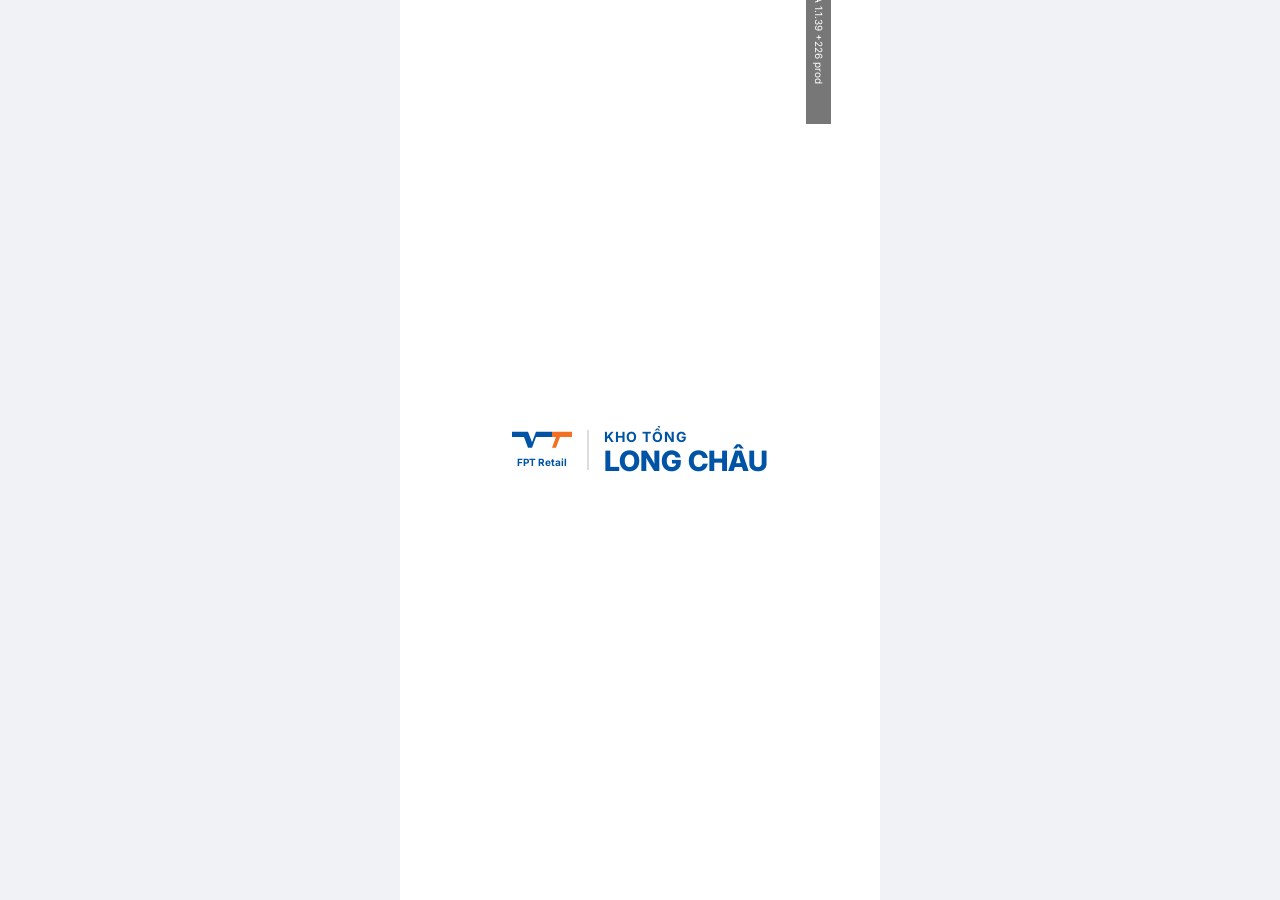
==== index.html @ fa3f7e9b "Add files via upload" ====
<!DOCTYPE html>
<html lang="vi">

<head>
    <meta charset="UTF-8">
    <meta name="viewport" content="width=device-width, initial-scale=1.0, maximum-scale=1.0, user-scalable=no">
    <title>Long Châu - Kho Tổng</title>
    <link rel="stylesheet" href="style.css">
    <link rel="preconnect" href="https://fonts.googleapis.com">
    <link rel="preconnect" href="https://fonts.gstatic.com" crossorigin>
    <link href="https://fonts.googleapis.com/css2?family=Inter:wght@400;500;600;700&display=swap" rel="stylesheet">
    <link rel="stylesheet" href="https://cdnjs.cloudflare.com/ajax/libs/font-awesome/6.4.0/css/all.min.css">
</head>

<body>
    <div id="app">
        <!-- Splash Screen -->
        <section id="splash-screen" class="screen active">
            <div class="splash-content">
                <div class="logo-container">
                    <div class="fpt-logo">
                        <svg width="60" height="30" viewBox="0 0 450 200" xmlns="http://www.w3.org/2000/svg">
                            <path d="M0 0h120l30 80 30-80h120v40H180l-30 80h-30L90 40H0V0z" fill="#0054a6" />
                            <path d="M330 0h120v40H360l-30 80h-30l30-80h-30V0z" fill="#f36f21" />
                        </svg>
                        <span>FPT Retail</span>
                    </div>
                    <div class="main-logo-text">
                        <span class="sub-text">KHO TỔNG</span>
                        <h1 class="brand-name">LONG CHÂU</h1>
                    </div>
                </div>
            </div>
            <div class="version-badge">RWA 1.1.39 +226 prod</div>
        </section>

        <!-- Home Screen -->
        <section id="home-screen" class="screen">
            <!-- Header -->
            <header class="main-header">
                <div class="header-decoration">
                    <img src="https://img.freepik.com/free-vector/blue-fireworks-background_23-2147573523.jpg"
                        alt="Decoration" class="bg-pattern">
                    <div class="mascots">
                        <span class="mascot snake">🐍</span>
                        <span class="mascot robot">🤖</span>
                    </div>
                </div>
                <div class="header-main">
                    <div class="user-info">
                        <div class="user-avatar">NH</div>
                        <div class="user-text">
                            <div class="user-name">Nguyễn Tiến Hưng - 00334</div>
                            <div class="user-sub">80001 - Tổng kho Miền Nam</div>
                        </div>
                    </div>
                    <div class="header-actions">
                        <button class="header-btn" onclick="openSettings()">
                            <i class="fa-solid fa-gear"></i>
                        </button>
                        <button class="header-btn">
                            <i class="fa-solid fa-right-from-bracket"></i>
                        </button>
                    </div>
                </div>
                <div class="search-bar">
                    <i class="fa-solid fa-magnifying-glass search-icon"></i>
                    <input type="text" placeholder="Tìm kiếm chức năng">
                </div>
            </header>

            <main class="content-area">
                <!-- Nhập - Xuất hàng -->
                <section class="menu-section accordion">
                    <div class="section-header" onclick="toggleAccordion(this)">
                        <div class="section-title">
                            <i class="fa-solid fa-clipboard-list"></i>
                            <span>Nhập - Xuất hàng</span>
                        </div>
                        <i class="fa-solid fa-chevron-up toggle-icon"></i>
                    </div>
                    <div class="menu-grid accordion-content">
                        <div class="menu-item" onclick="showTransactions('import')">
                            <div class="icon-wrapper blue">
                                <i class="fa-solid fa-file-import"></i>
                            </div>
                            <span class="item-label">Nhập Hàng</span>
                        </div>
                        <div class="menu-item" onclick="showTransactions('export')">
                            <div class="icon-wrapper orange">
                                <i class="fa-solid fa-file-export"></i>
                            </div>
                            <span class="item-label">Xuất Hàng</span>
                        </div>
                    </div>
                </section>

                <!-- Danh Sách Nhu Cầu -->
                <section class="menu-section accordion">
                    <div class="section-header" onclick="toggleAccordion(this)">
                        <div class="section-title">
                            <i class="fa-solid fa-list-check"></i>
                            <span>Danh Sách Nhu Cầu</span>
                        </div>
                        <i class="fa-solid fa-chevron-up toggle-icon"></i>
                    </div>
                    <div class="menu-grid accordion-content">
                        <div class="menu-item" onclick="showDemandDetails('Kho 1')">
                            <div class="icon-wrapper blue">
                                <i class="fa-solid fa-warehouse"></i>
                            </div>
                            <span class="item-label">Kho 1</span>
                            <span class="rack-count-badge" id="kho1Count">0</span>
                        </div>
                        <div class="menu-item" onclick="showDemandDetails('Kho 2')">
                            <div class="icon-wrapper orange">
                                <i class="fa-solid fa-warehouse"></i>
                            </div>
                            <span class="item-label">Kho 2</span>
                            <span class="rack-count-badge" id="kho2Count">0</span>
                        </div>
                        <div class="menu-item" onclick="showDemandDetails('Thùng Nguyên')">
                            <div class="icon-wrapper light-blue">
                                <i class="fa-solid fa-box-open"></i>
                            </div>
                            <span class="item-label">Thùng Nguyên</span>
                            <span class="rack-count-badge" id="thungNguyenCount">0</span>
                        </div>
                    </div>
                </section>

                <!-- Tồn Kho Location Rack -->
                <section class="menu-section accordion">
                    <div class="section-header" onclick="toggleAccordion(this)">
                        <div class="section-title">
                            <i class="fa-solid fa-boxes-stacked"></i>
                            <span>Tồn Kho Location Rack</span>
                        </div>
                        <i class="fa-solid fa-chevron-up toggle-icon"></i>
                    </div>
                    <div class="menu-grid accordion-content">
                        <div class="menu-item" data-rack-type="empty" onclick="showRackDetails('empty')">
                            <div class="icon-wrapper yellow">
                                <i class="fa-solid fa-square"></i>
                            </div>
                            <span class="item-label">Vị Trí Trống</span>
                            <span class="rack-count-badge" id="emptyRackCount">0</span>
                        </div>
                        <div class="menu-item" data-rack-type="occupied" onclick="showRackDetails('occupied')">
                            <div class="icon-wrapper blue-dark">
                                <i class="fa-solid fa-square-check"></i>
                            </div>
                            <span class="item-label">Vị Trí Có Hàng</span>
                            <span class="rack-count-badge" id="occupiedRackCount">0</span>
                        </div>
                    </div>
                </section>

                <!-- Tin tức -->
                <section class="news-section">
                    <div class="section-header-row">
                        <h3 class="news-title">Tin tức</h3>
                        <a href="#" class="view-all">Xem tất cả <i class="fa-solid fa-chevron-right"></i></a>
                    </div>
                    <p class="news-subtitle">Không thể bỏ lỡ</p>
                    <div class="news-scroll">
                        <div class="news-card">
                            <img src="https://img.freepik.com/free-photo/pharmacist-checking-stock-pharmacy_23-2148942918.jpg"
                                alt="News 1">
                        </div>
                        <div class="news-card">
                            <img src="https://img.freepik.com/free-photo/group-pharmacists-working-pharmacy_23-2148942935.jpg"
                                alt="News 2">
                        </div>
                    </div>
                </section>
            </main>

            <!-- Bottom Navigation -->
            <nav class="bottom-nav">
                <a href="#" class="nav-item active">
                    <i class="fa-solid fa-house"></i>
                    <span>Trang chủ</span>
                </a>
                <a href="#" class="nav-item">
                    <i class="fa-solid fa-magnifying-glass"></i>
                    <span>Tra cứu tồn</span>
                </a>
                <a href="#" class="nav-item">
                    <i class="fa-solid fa-bell"></i>
                    <span>Thông báo</span>
                </a>
                <a href="#" class="nav-item">
                    <i class="fa-solid fa-user"></i>
                    <span>Nhân viên</span>
                </a>
            </nav>
        </section>

        <!-- Rack Details Modal -->
        <div id="rackDetailsModal" class="rack-modal">
            <div class="rack-modal-content">
                <div class="rack-modal-header">
                    <button class="modal-back-btn" onclick="closeRackModal()">
                        <i class="fa-solid fa-arrow-left"></i>
                    </button>
                    <div class="modal-header-info">
                        <h2 id="rackModalTitle">Chi Tiết Vị Trí</h2>
                        <p id="rackModalSubtitle" class="rack-count-text">0 vị trí</p>
                    </div>
                    <button class="modal-close-btn" onclick="closeRackModal()">
                        <i class="fa-solid fa-times"></i>
                    </button>
                </div>
                <div class="rack-modal-body">
                    <!-- Filter Bar -->
                    <div class="rack-filter-bar">
                        <div class="filter-group">
                            <label>Dãy</label>
                            <select id="filterAisle" onchange="applyRackFilters()">
                                <option value="">Tất cả</option>
                            </select>
                        </div>
                        <div class="filter-group">
                            <label>Cột</label>
                            <select id="filterColumn" onchange="applyRackFilters()">
                                <option value="">Tất cả</option>
                            </select>
                        </div>
                        <div class="filter-group">
                            <label>Tầng</label>
                            <select id="filterLevel" onchange="applyRackFilters()">
                                <option value="">Tất cả</option>
                            </select>
                        </div>
                    </div>

                    <div id="rackCardsContainer" class="rack-cards-grid">
                        <!-- Cards will be dynamically inserted here -->
                    </div>
                </div>
            </div>
        </div>

        <!-- Location Detail Modal -->
        <div id="locationDetailModal" class="rack-modal">
            <div class="rack-modal-content">
                <div class="rack-modal-header">
                    <button class="modal-back-btn" onclick="closeLocationDetailModal()">
                        <i class="fa-solid fa-arrow-left"></i>
                    </button>
                    <div class="modal-header-info">
                        <h2 id="locationDetailTitle">Chi Tiết Vị Trí</h2>
                        <p id="locationDetailSubtitle" class="rack-count-text"></p>
                    </div>
                    <button class="modal-close-btn" onclick="closeLocationDetailModal()">
                        <i class="fa-solid fa-times"></i>
                    </button>
                </div>
                <div class="rack-modal-body">
                    <div id="locationDetailContent" class="location-detail-container">
                        <!-- Detail content will be dynamically inserted here -->
                    </div>
                </div>
            </div>
        </div>

        <!-- Export Confirmation Modal -->
        <div id="exportConfirmModal" class="rack-modal">
            <div class="rack-modal-content">
                <div class="rack-modal-header">
                    <button class="modal-back-btn" onclick="closeExportConfirmModal()">
                        <i class="fa-solid fa-arrow-left"></i>
                    </button>
                    <div class="modal-header-info">
                        <h2>Xác Nhận Xuất Hàng</h2>
                        <p id="exportConfirmLocation" class="rack-count-text"></p>
                    </div>
                    <button class="modal-close-btn" onclick="closeExportConfirmModal()">
                        <i class="fa-solid fa-times"></i>
                    </button>
                </div>
                <div class="rack-modal-body">
                    <div class="qr-container">
                        <div class="qr-item">
                            <div id="qrLocation" class="qr-code"></div>
                            <span>QR Vị Trí</span>
                        </div>
                        <div class="qr-item">
                            <div id="qrPallet" class="qr-code"></div>
                            <span>QR Pallet</span>
                        </div>
                    </div>
                    <div id="exportConfirmDetails" class="export-details-summary">
                        <!-- Summary info -->
                    </div>
                    <button class="confirm-action-btn" id="finalConfirmExportBtn">
                        <i class="fa-solid fa-check-circle"></i>
                        <span>Xác nhận xuất</span>
                    </button>
                </div>
            </div>
        </div>

        <!-- Transactions Modal -->
        <div id="transactionsModal" class="rack-modal">
            <div class="rack-modal-content">
                <div class="rack-modal-header">
                    <button class="modal-back-btn" onclick="closeTransactionsModal()">
                        <i class="fa-solid fa-arrow-left"></i>
                    </button>
                    <div class="modal-header-info">
                        <h2 id="transactionsModalTitle">Lịch Sử Giao Dịch</h2>
                        <p id="transactionsModalSubtitle" class="rack-count-text">Hôm nay</p>
                    </div>
                    <button class="modal-close-btn" onclick="closeTransactionsModal()">
                        <i class="fa-solid fa-times"></i>
                    </button>
                </div>
                <div class="rack-modal-body">
                    <div id="transactionsContainer" class="transactions-list">
                        <!-- Transactions will be dynamically inserted here -->
                    </div>
                </div>
            </div>
        </div>
        <!-- Import Form Modal -->
        <div id="importFormModal" class="rack-modal">
            <div class="rack-modal-content">
                <div class="rack-modal-header">
                    <button class="modal-back-btn" onclick="closeImportFormModal()">
                        <i class="fa-solid fa-arrow-left"></i>
                    </button>
                    <div class="modal-header-info">
                        <h2>Nhập Hàng Vào Vị Trí</h2>
                        <p id="importFormLocation" class="rack-count-text"></p>
                    </div>
                    <button class="modal-close-btn" onclick="closeImportFormModal()">
                        <i class="fa-solid fa-times"></i>
                    </button>
                </div>
                <div class="rack-modal-body">
                    <form id="importForm" class="import-form-container" onsubmit="event.preventDefault();">
                        <div class="form-group">
                            <label><i class="fa-solid fa-location-dot"></i> Vị trí</label>
                            <input type="text" id="impLocation" readonly class="readonly-input">
                        </div>

                        <div class="form-group">
                            <label><i class="fa-solid fa-pallet"></i> Số Pallet</label>
                            <div class="input-with-icon">
                                <input type="text" id="impPallet" placeholder="Nhập hoặc quét mã Pallet">
                                <button type="button" class="icon-btn scanner-btn"><i
                                        class="fa-solid fa-camera"></i></button>
                            </div>
                        </div>

                        <div class="form-group">
                            <label><i class="fa-solid fa-barcode"></i> Barcode</label>
                            <div class="input-with-icon">
                                <input type="text" id="impBarcode" placeholder="Quét hoặc nhập Barcode"
                                    oninput="lookupByBarcode(this.value)">
                                <button type="button" class="icon-btn scanner-btn"><i
                                        class="fa-solid fa-camera"></i></button>
                            </div>
                        </div>

                        <div class="form-row">
                            <div class="form-group">
                                <label>Mã Sản Phẩm</label>
                                <input type="text" id="impProductCode" placeholder="Nhập mã SP"
                                    oninput="lookupByProductCode(this.value)">
                            </div>
                        </div>

                        <div class="form-group">
                            <label>Tên Sản Phẩm</label>
                            <input type="text" id="impProductName" placeholder="Nhập tên SP"
                                oninput="lookupByProductName(this.value)">
                        </div>

                        <div class="form-row">
                            <div class="form-group">
                                <label>Lot</label>
                                <input type="text" id="impLot" placeholder="Nhập số Lot">
                            </div>
                            <div class="form-group">
                                <label>Date (dd/mm/yyyy)</label>
                                <input type="text" id="impDate" placeholder="31/12/2025">
                            </div>
                        </div>

                        <div class="form-row">
                            <div class="form-group">
                                <label>Quy cách</label>
                                <input type="number" id="impSpec" placeholder="0" oninput="calculateQuantity()">
                            </div>
                            <div class="form-group">
                                <label>Chuẩn Rack</label>
                                <input type="number" id="impRackStd" placeholder="0" oninput="calculateQuantity()">
                            </div>
                        </div>

                        <div class="form-row">
                            <div class="form-group">
                                <label>Số lượng</label>
                                <input type="number" id="impQuantity" placeholder="0">
                            </div>
                            <div class="form-group">
                                <label>ĐVT</label>
                                <input type="text" id="impUnit" placeholder="Thùng/Hộp">
                            </div>
                        </div>

                        <div class="form-actions">
                            <button type="button" class="form-btn cancel-btn"
                                onclick="closeImportFormModal()">Hủy</button>
                            <button type="button" class="form-btn reset-btn" onclick="resetImportForm()">Nhập
                                lại</button>
                            <button type="button" class="form-btn submit-btn" onclick="submitImport()">Nhập
                                hàng</button>
                        </div>
                    </form>
                </div>
            </div>
        </div>

        <!-- Import Confirmation Modal -->
        <div id="importConfirmModal" class="rack-modal">
            <div class="rack-modal-content">
                <div class="rack-modal-header">
                    <button class="modal-back-btn" onclick="closeImportConfirmModal()">
                        <i class="fa-solid fa-arrow-left"></i>
                    </button>
                    <div class="modal-header-info">
                        <h2>Xác Nhận Nhập Hàng Thành Công</h2>
                        <p id="importConfirmLocation" class="rack-count-text"></p>
                    </div>
                    <button class="modal-close-btn" onclick="closeImportConfirmModal()">
                        <i class="fa-solid fa-times"></i>
                    </button>
                </div>
                <div class="rack-modal-body">
                    <div class="qr-container">
                        <div class="qr-item">
                            <div id="impQrLocation" class="qr-code"></div>
                            <span>QR Vị Trí</span>
                        </div>
                        <div class="qr-item">
                            <div id="impQrPallet" class="qr-code"></div>
                            <span>QR Pallet</span>
                        </div>
                    </div>
                    <div id="importConfirmDetails" class="export-details-summary">
                        <!-- Summary info -->
                    </div>
                    <button class="confirm-action-btn success" onclick="closeImportConfirmModal()">
                        <i class="fa-solid fa-check-circle"></i>
                        <span>Hoàn tất</span>
                    </button>
                </div>
            </div>
        </div>
        <!-- Settings Modal -->
        <div id="settingsModal" class="rack-modal">
            <div class="rack-modal-content">
                <div class="rack-modal-header">
                    <button class="modal-back-btn" onclick="closeSettings()">
                        <i class="fa-solid fa-arrow-left"></i>
                    </button>
                    <div class="modal-header-info">
                        <h2>Cài Đặt Hệ Thống</h2>
                        <p class="rack-count-text">Cấu hình Google Sheets</p>
                    </div>
                    <button class="modal-close-btn" onclick="closeSettings()">
                        <i class="fa-solid fa-times"></i>
                    </button>
                </div>
                <div class="rack-modal-body">
                    <div class="import-form-container">
                        <div class="form-group">
                            <label><i class="fa-solid fa-link"></i> Web App URL (Google Sheets)</label>
                            <input type="text" id="googleSheetsUrl"
                                placeholder="https://script.google.com/macros/s/.../exec">
                            <p style="font-size: 11px; color: #888; margin-top: 5px;">
                                Dán URL Web App sau khi bạn đã Deploy Apps Script.
                            </p>
                        </div>
                        <div class="form-actions" style="grid-template-columns: 1fr 1fr;">
                            <button type="button" class="form-btn cancel-btn" onclick="closeSettings()">Hủy</button>
                            <button type="button" class="form-btn submit-btn" onclick="saveSettings()">Lưu cấu
                                hình</button>
                        </div>
                    </div>
                </div>
            </div>
        </div>
    </div>
    <script src="https://cdnjs.cloudflare.com/ajax/libs/qrcodejs/1.0.0/qrcode.min.js"></script>

    <script src="db.js"></script>
    <script src="script.js"></script>
</body>

</html>
---- style.css ----
:root {
    --primary-blue: #0054a6;
    --primary-orange: #f36f21;
    --text-dark: #333;
    --text-muted: #666;
    --bg-light: #f5f7fa;
    --white: #ffffff;
    --shadow: 0 4px 6px rgba(0, 0, 0, 0.05);
    --border-radius: 12px;
}

* {
    margin: 0;
    padding: 0;
    box-sizing: border-box;
    -webkit-tap-highlight-color: transparent;
}

body {
    font-family: 'Inter', sans-serif;
    background-color: #f0f2f5;
    color: var(--text-dark);
    line-height: 1.5;
    -webkit-font-smoothing: antialiased;
}

#app {
    width: 100vw;
    height: 100vh;
    max-width: 480px;
    margin: 0 auto;
    background: var(--white);
    position: relative;
    overflow: hidden;
    display: flex;
    flex-direction: column;
}

.screen {
    position: absolute;
    top: 0;
    left: 0;
    width: 100%;
    height: 100%;
    display: none;
    flex-direction: column;
    overflow-y: auto;
    background-color: var(--bg-light);
}

.screen.active {
    display: flex;
}

/* Splash Screen */
#splash-screen {
    background: var(--white);
    justify-content: center;
    align-items: center;
    z-index: 100;
}

.splash-content {
    display: flex;
    flex-direction: column;
    align-items: center;
}

.logo-container {
    display: flex;
    align-items: center;
    gap: 15px;
}

.fpt-logo {
    display: flex;
    flex-direction: column;
    align-items: center;
    border-right: 2px solid #ddd;
    padding-right: 15px;
}

.fpt-logo span {
    font-size: 10px;
    font-weight: 700;
    color: var(--primary-blue);
    margin-top: -5px;
}

.main-logo-text {
    display: flex;
    flex-direction: column;
}

.sub-text {
    font-size: 14px;
    font-weight: 700;
    color: var(--primary-blue);
    letter-spacing: 1px;
}

.brand-name {
    font-size: 28px;
    font-weight: 800;
    color: var(--primary-blue);
    line-height: 1;
}

.version-badge {
    position: absolute;
    top: 20px;
    right: -30px;
    background: #777;
    color: white;
    padding: 5px 40px;
    font-size: 10px;
    transform: rotate(90deg);
}

/* Home Screen Header */
.main-header {
    background-color: var(--primary-blue);
    color: white;
    padding: 15px;
    position: relative;
    padding-top: 40px;
    border-bottom-left-radius: 20px;
    border-bottom-right-radius: 20px;
}

.header-decoration {
    position: absolute;
    top: 0;
    left: 0;
    width: 100%;
    height: 100%;
    overflow: hidden;
    z-index: 1;
    opacity: 0.3;
}

.bg-pattern {
    width: 100%;
    height: 100%;
    object-fit: cover;
}

.mascots {
    position: absolute;
    bottom: 40px;
    right: 20px;
    z-index: 2;
    font-size: 60px;
    display: flex;
    gap: 10px;
}

.user-info {
    position: relative;
    z-index: 3;
    display: flex;
    align-items: center;
    margin-bottom: 20px;
}

.avatar-container {
    position: relative;
    width: 50px;
    height: 50px;
}

.avatar {
    width: 100%;
    height: 100%;
    border-radius: 50%;
    border: 2px solid white;
}

.avatar-badge {
    position: absolute;
    bottom: 0;
    right: 0;
    background: white;
    border-radius: 50%;
    width: 18px;
    height: 18px;
    display: flex;
    align-items: center;
    justify-content: center;
    font-size: 10px;
}

.user-details {
    flex: 1;
    margin-left: 12px;
}

.user-name {
    font-size: 16px;
    font-weight: 600;
}

.user-location {
    font-size: 13px;
    opacity: 0.9;
}

.logout-btn {
    background: none;
    border: none;
    color: white;
    font-size: 20px;
    padding: 5px;
}

.search-bar {
    position: relative;
    z-index: 3;
    background: white;
    border-radius: 10px;
    display: flex;
    align-items: center;
    padding: 10px 15px;
    box-shadow: var(--shadow);
}

.search-icon {
    color: #999;
    margin-right: 10px;
}

.search-bar input {
    border: none;
    outline: none;
    width: 100%;
    font-size: 15px;
}

/* Content Area */
.content-area {
    padding: 15px;
    padding-bottom: 80px;
    z-index: 2;
}

.menu-section {
    background: white;
    border-radius: var(--border-radius);
    margin-bottom: 15px;
    padding: 15px;
    box-shadow: var(--shadow);
}

.section-header {
    display: flex;
    justify-content: space-between;
    align-items: center;
    margin-bottom: 15px;
    cursor: pointer;
}

.section-title {
    display: flex;
    align-items: center;
    gap: 10px;
    font-weight: 600;
    color: #444;
}

.section-title i {
    color: #777;
    font-size: 18px;
}

.toggle-icon {
    color: #999;
    font-size: 14px;
    transition: transform 0.3s ease;
}

.menu-section.collapsed .toggle-icon {
    transform: rotate(-180deg);
}

.accordion-content {
    overflow: hidden;
    transition: max-height 0.3s ease-out, opacity 0.2s ease;
    max-height: 500px;
    /* Adjust as needed */
    opacity: 1;
}

.menu-section.collapsed .accordion-content {
    max-height: 0;
    opacity: 0;
    margin-bottom: 0;
}

.menu-section.collapsed .section-header {
    margin-bottom: 0;
}

.menu-grid {
    display: grid;
    grid-template-columns: repeat(4, 1fr);
    gap: 10px;
}

.menu-item {
    display: flex;
    flex-direction: column;
    align-items: center;
    text-align: center;
}

.icon-wrapper {
    width: 50px;
    height: 50px;
    border-radius: 50%;
    display: flex;
    align-items: center;
    justify-content: center;
    margin-bottom: 8px;
    font-size: 20px;
    background: #fdf5e6;
    /* Base gold/yellowish background like image */
    box-shadow: inset 0 0 10px rgba(0, 0, 0, 0.05);
}

.icon-wrapper i {
    color: var(--primary-blue);
}

/* Custom icon colors based on image if needed, but the image shows them all over a light circular gradient */
.icon-wrapper.blue i {
    color: #0054a6;
}

.icon-wrapper.orange i {
    color: #f36f21;
}

.icon-wrapper.light-blue i {
    color: #2196F3;
}

.icon-wrapper.yellow i {
    color: #FFB300;
}

.icon-wrapper.orange-light i {
    color: #FFA726;
}

.icon-wrapper.blue-dark i {
    color: #1E88E5;
}

.item-label {
    font-size: 11px;
    font-weight: 500;
    color: #555;
    line-height: 1.3;
}

/* News Section */
.news-section {
    margin-top: 10px;
}

.section-header-row {
    display: flex;
    justify-content: space-between;
    align-items: center;
}

.news-title {
    font-size: 18px;
    font-weight: 700;
    color: var(--primary-blue);
}

.view-all {
    text-decoration: none;
    color: #2196F3;
    font-size: 13px;
    font-weight: 600;
}

.news-subtitle {
    font-size: 16px;
    font-weight: 600;
    color: var(--primary-blue);
    margin: 5px 0 15px 0;
}

.news-scroll {
    display: flex;
    gap: 12px;
    overflow-x: auto;
    padding-bottom: 10px;
    scrollbar-width: none;
}

.news-scroll::-webkit-scrollbar {
    display: none;
}

.news-card {
    min-width: 240px;
    height: 140px;
    border-radius: 12px;
    overflow: hidden;
    flex-shrink: 0;
}

.news-card img {
    width: 100%;
    height: 100%;
    object-fit: cover;
}

/* Bottom Nav */
.bottom-nav {
    position: fixed;
    bottom: 0;
    left: 50%;
    transform: translateX(-50%);
    width: 100%;
    max-width: 480px;
    height: 65px;
    background: white;
    display: flex;
    justify-content: space-around;
    align-items: center;
    box-shadow: 0 -2px 10px rgba(0, 0, 0, 0.1);
    z-index: 1000;
    padding: 0 10px;
}

.nav-item {
    display: flex;
    flex-direction: column;
    align-items: center;
    text-decoration: none;
    color: #888;
    transition: all 0.2s;
}

.nav-item i {
    font-size: 20px;
    margin-bottom: 4px;
}

.nav-item span {
    font-size: 11px;
    font-weight: 500;
}

.nav-item.active {
    color: var(--primary-blue);
}

.nav-item.active i {
    color: var(--primary-blue);
}

/* Rack Count Badge */
.rack-count-badge {
    background: linear-gradient(135deg, #0054a6 0%, #003d7a 100%);
    color: white;
    font-size: 10px;
    font-weight: 700;
    padding: 3px 8px;
    border-radius: 12px;
    margin-top: 4px;
    display: inline-block;
    min-width: 24px;
    text-align: center;
    box-shadow: 0 2px 4px rgba(0, 84, 166, 0.2);
}

.menu-item[data-rack-type="empty"] .rack-count-badge {
    background: linear-gradient(135deg, #FFB300 0%, #FF8F00 100%);
}

.menu-item[data-rack-type="occupied"] .rack-count-badge {
    background: linear-gradient(135deg, #1E88E5 0%, #1565C0 100%);
}

.menu-item {
    cursor: pointer;
    transition: transform 0.2s ease;
}

.menu-item:hover {
    transform: translateY(-2px);
}

.menu-item:active {
    transform: translateY(0);
}

/* Rack Details Modal */
.rack-modal {
    display: none;
    position: fixed;
    top: 0;
    left: 50%;
    transform: translateX(-50%);
    width: 100%;
    max-width: 480px;
    height: 100%;
    background: rgba(0, 0, 0, 0.5);
    z-index: 2000;
    animation: fadeIn 0.3s ease;
}

.rack-modal.show {
    display: flex;
    align-items: flex-end;
}

@keyframes fadeIn {
    from {
        opacity: 0;
    }

    to {
        opacity: 1;
    }
}

@keyframes slideUp {
    from {
        transform: translateY(100%);
    }

    to {
        transform: translateY(0);
    }
}

.rack-modal-content {
    background: white;
    width: 100%;
    height: 90%;
    border-top-left-radius: 24px;
    border-top-right-radius: 24px;
    display: flex;
    flex-direction: column;
    animation: slideUp 0.4s cubic-bezier(0.4, 0, 0.2, 1);
    box-shadow: 0 -8px 32px rgba(0, 0, 0, 0.2);
}

.rack-modal-header {
    padding: 20px;
    border-bottom: 1px solid #e0e0e0;
    display: flex;
    align-items: center;
    gap: 15px;
    background: linear-gradient(135deg, #0054a6 0%, #003d7a 100%);
    color: white;
    border-top-left-radius: 24px;
    border-top-right-radius: 24px;
    position: relative;
}

.modal-back-btn,
.modal-close-btn {
    background: rgba(255, 255, 255, 0.2);
    border: none;
    width: 40px;
    height: 40px;
    border-radius: 50%;
    display: flex;
    align-items: center;
    justify-content: center;
    cursor: pointer;
    color: white;
    font-size: 18px;
    transition: all 0.2s ease;
}

.modal-back-btn:hover,
.modal-close-btn:hover {
    background: rgba(255, 255, 255, 0.3);
    transform: scale(1.05);
}

.modal-back-btn:active,
.modal-close-btn:active {
    transform: scale(0.95);
}

.modal-header-info {
    flex: 1;
}

.modal-header-info h2 {
    font-size: 20px;
    font-weight: 700;
    margin: 0;
    margin-bottom: 4px;
}

.rack-count-text {
    font-size: 13px;
    opacity: 0.9;
    margin: 0;
}

.rack-modal-body {
    flex: 1;
    overflow-y: auto;
    padding: 20px;
    background: #f5f7fa;
}

/* Rack Cards Grid */
.rack-cards-grid {
    display: grid;
    grid-template-columns: repeat(auto-fill, minmax(160px, 1fr));
    gap: 12px;
}

@media (max-width: 400px) {
    .rack-cards-grid {
        grid-template-columns: 1fr;
    }
}

.rack-location-card {
    background: white;
    border-radius: 12px;
    padding: 16px;
    box-shadow: 0 2px 8px rgba(0, 0, 0, 0.08);
    transition: all 0.3s cubic-bezier(0.4, 0, 0.2, 1);
    position: relative;
    overflow: hidden;
    display: flex;
    flex-direction: column;
}

.rack-location-card::before {
    content: '';
    position: absolute;
    top: 0;
    left: 0;
    width: 4px;
    height: 100%;
    background: linear-gradient(180deg, #0054a6 0%, #003d7a 100%);
    transition: width 0.3s ease;
}

.rack-location-card.empty {
    cursor: default;
    align-items: center;
    justify-content: center;
    padding: 24px 16px;
    min-height: 120px;
}

.rack-location-card.empty::before {
    background: linear-gradient(180deg, #FFB300 0%, #FF8F00 100%);
}

.rack-location-card.occupied {
    cursor: default;
}

.rack-location-card.occupied::before {
    background: linear-gradient(180deg, #1E88E5 0%, #1565C0 100%);
}

.rack-location-card.occupied:hover {
    box-shadow: 0 4px 12px rgba(0, 0, 0, 0.12);
}

.rack-location-card.occupied:hover::before {
    width: 6px;
}

.rack-card-header {
    display: flex;
    align-items: center;
    justify-content: center;
    margin-bottom: 12px;
}

.rack-location-card.empty .rack-card-header {
    margin-bottom: 8px;
}

.rack-location-card.occupied .rack-card-header {
    justify-content: flex-end;
    margin-bottom: 16px;
}

.rack-status-icon {
    width: 40px;
    height: 40px;
    border-radius: 50%;
    display: flex;
    align-items: center;
    justify-content: center;
    font-size: 18px;
    flex-shrink: 0;
}

.rack-status-icon.empty {
    background: linear-gradient(135deg, #FFB300 0%, #FF8F00 100%);
    color: white;
}

.rack-status-icon.occupied {
    background: linear-gradient(135deg, #1E88E5 0%, #1565C0 100%);
    color: white;
}

/* Empty card location display */
.rack-location-display {
    font-size: 12px;
    font-weight: 700;
    color: #333;
    text-align: center;
    line-height: 1.5;
    word-break: break-all;
}

.rack-card-body {
    display: flex;
    flex-direction: column;
    gap: 10px;
    flex: 1;
}

/* Info item styling */
.rack-info-item {
    display: flex;
    flex-direction: column;
    gap: 4px;
    padding-bottom: 10px;
    border-bottom: 1px solid #f0f0f0;
}

.rack-info-item:last-of-type {
    border-bottom: none;
    padding-bottom: 0;
}

.rack-info-label {
    color: #666;
    font-weight: 500;
    font-size: 10px;
    text-transform: uppercase;
    letter-spacing: 0.5px;
}

.rack-info-value {
    color: #333;
    font-weight: 600;
    font-size: 13px;
    word-break: break-word;
    line-height: 1.4;
}

.rack-info-value.highlight {
    color: #f36f21;
    font-size: 15px;
    font-weight: 700;
}

/* Export and Import buttons */
.rack-export-btn,
.rack-import-btn {
    margin-top: 8px;
    padding: 12px 16px;
    color: white;
    border: none;
    border-radius: 8px;
    font-size: 13px;
    font-weight: 600;
    display: flex;
    align-items: center;
    justify-content: center;
    gap: 8px;
    cursor: pointer;
    transition: all 0.2s ease;
}

.rack-export-btn {
    background: linear-gradient(135deg, #f36f21 0%, #d85e1a 100%);
    box-shadow: 0 2px 8px rgba(243, 111, 33, 0.3);
}

.rack-import-btn {
    background: linear-gradient(135deg, #0054a6 0%, #003d7a 100%);
    box-shadow: 0 2px 8px rgba(0, 84, 166, 0.3);
}

.rack-export-btn:hover,
.rack-import-btn:hover {
    transform: translateY(-2px);
}

.rack-export-btn:hover {
    background: linear-gradient(135deg, #d85e1a 0%, #c4531a 100%);
    box-shadow: 0 4px 12px rgba(243, 111, 33, 0.4);
}

.rack-import-btn:hover {
    background: linear-gradient(135deg, #003d7a 0%, #002b56 100%);
    box-shadow: 0 4px 12px rgba(0, 84, 166, 0.4);
}

.rack-export-btn:active,
.rack-import-btn:active {
    transform: translateY(0);
}

.rack-export-btn i,
.rack-import-btn i {
    font-size: 14px;
}

/* Remove old product info styles - no longer used */

/* Compact card styles */
.rack-location-card.compact {
    cursor: pointer;
    transition: all 0.2s ease;
}

.rack-location-card.compact:hover {
    box-shadow: 0 4px 12px rgba(0, 0, 0, 0.15);
    transform: translateY(-2px);
}

.rack-location-card.compact:active {
    transform: translateY(0);
}

.rack-info-item.compact {
    padding-bottom: 8px;
    margin-bottom: 0;
}

.rack-info-item.compact .rack-info-value.product-name {
    display: -webkit-box;
    -webkit-line-clamp: 2;
    line-clamp: 2;
    -webkit-box-orient: vertical;
    overflow: hidden;
    line-height: 1.3;
}

.rack-export-btn.compact {
    margin-top: 12px;
    padding: 10px 14px;
    font-size: 12px;
}

/* Location Detail Modal */
.location-detail-container {
    max-width: 600px;
    margin: 0 auto;
}

.location-detail-card {
    background: white;
    border-radius: 12px;
    padding: 20px;
    box-shadow: 0 2px 8px rgba(0, 0, 0, 0.08);
}

.detail-section {
    margin-bottom: 24px;
}

.detail-section:last-of-type {
    margin-bottom: 16px;
}

.detail-section-title {
    font-size: 16px;
    font-weight: 700;
    color: #0054a6;
    margin-bottom: 16px;
    display: flex;
    align-items: center;
    gap: 8px;
    padding-bottom: 10px;
    border-bottom: 2px solid #f0f0f0;
}

.detail-section-title i {
    font-size: 18px;
}

.detail-info-grid {
    display: grid;
    grid-template-columns: repeat(2, 1fr);
    gap: 16px;
}

@media (max-width: 400px) {
    .detail-info-grid {
        grid-template-columns: 1fr;
    }
}

.detail-info-item {
    display: flex;
    flex-direction: column;
    gap: 6px;
}

.detail-info-item.full-width {
    grid-column: 1 / -1;
}

.detail-info-label {
    color: #666;
    font-weight: 500;
    font-size: 11px;
    text-transform: uppercase;
    letter-spacing: 0.5px;
}

.detail-info-value {
    color: #333;
    font-weight: 600;
    font-size: 14px;
    word-break: break-word;
    line-height: 1.4;
    background: #f8f9fa;
    padding: 10px 12px;
    border-radius: 6px;
    border-left: 3px solid #e0e0e0;
}

.detail-info-value.highlight {
    color: #f36f21;
    font-size: 16px;
    font-weight: 700;
    background: #fff5f0;
    border-left-color: #f36f21;
}

.rack-export-btn.detail {
    width: 100%;
    margin-top: 8px;
    padding: 14px 16px;
    font-size: 14px;
}

/* QR Code and Confirmation Styles */
.qr-container {
    display: flex;
    justify-content: space-around;
    gap: 20px;
    margin-bottom: 25px;
    padding: 20px;
    background: white;
    border-radius: 12px;
}

.qr-item {
    display: flex;
    flex-direction: column;
    align-items: center;
    gap: 10px;
}

.qr-code {
    width: 150px;
    height: 150px;
    padding: 10px;
    background: white;
    border: 1px solid #eee;
    border-radius: 8px;
    display: flex;
    align-items: center;
    justify-content: center;
}

.qr-code img {
    max-width: 100%;
    height: auto;
}

.qr-item span {
    font-size: 12px;
    font-weight: 600;
    color: #555;
    text-transform: uppercase;
}

.export-details-summary {
    background: #f8f9fa;
    padding: 15px;
    border-radius: 10px;
    margin-bottom: 20px;
    border-left: 4px solid #f36f21;
}

.confirm-action-btn {
    width: 100%;
    padding: 16px;
    background: linear-gradient(135deg, #4CAF50 0%, #388E3C 100%);
    color: white;
    border: none;
    border-radius: 12px;
    font-size: 16px;
    font-weight: 700;
    display: flex;
    align-items: center;
    justify-content: center;
    gap: 10px;
    cursor: pointer;
    box-shadow: 0 4px 12px rgba(76, 175, 80, 0.3);
    transition: all 0.3s ease;
}

.confirm-action-btn:hover {
    transform: translateY(-2px);
    background: linear-gradient(135deg, #45a049 0%, #2e7d32 100%);
    box-shadow: 0 6px 16px rgba(76, 175, 80, 0.4);
}

.confirm-action-btn:active {
    transform: translateY(0);
}

/* Transactions list styles */
.transactions-list {
    display: flex;
    flex-direction: column;
    gap: 12px;
    padding: 10px 0;
}

.transaction-card {
    background: white;
    border-radius: 12px;
    padding: 16px;
    display: flex;
    flex-direction: column;
    gap: 12px;
    box-shadow: 0 2px 8px rgba(0, 0, 0, 0.05);
    border-left: 4px solid #f36f21;
}

.transaction-card.import {
    border-left-color: #0054a6;
}

.transaction-header {
    display: flex;
    justify-content: space-between;
    align-items: center;
}

.transaction-time {
    font-size: 11px;
    color: #888;
    font-weight: 500;
}

.transaction-location {
    font-size: 13px;
    font-weight: 700;
    color: #333;
    background: #f0f0f0;
    padding: 4px 8px;
    border-radius: 4px;
}

.transaction-product-name {
    font-size: 14px;
    font-weight: 600;
    color: #333;
    line-height: 1.4;
}

.transaction-details {
    display: flex;
    flex-wrap: wrap;
    gap: 12px;
    padding-top: 8px;
    border-top: 1px dashed #eee;
}

.transaction-detail-item {
    display: flex;
    flex-direction: column;
    gap: 2px;
}

.transaction-detail-label {
    font-size: 10px;
    color: #888;
    text-transform: uppercase;
}

.transaction-detail-value {
    font-size: 12px;
    font-weight: 600;
    color: #555;
}

.transaction-detail-value.quantity {
    color: #f36f21;
}

/* Empty State */
.rack-empty-state {
    text-align: center;
    padding: 60px 20px;
    color: #999;
}

.rack-empty-state i {
    font-size: 64px;
    margin-bottom: 16px;
    opacity: 0.3;
}

.rack-empty-state p {
    font-size: 16px;
    font-weight: 500;
}

/* Loading State */
.rack-loading {
    display: flex;
    flex-direction: column;
    align-items: center;
    justify-content: center;
    padding: 60px 20px;
    gap: 16px;
}

.rack-loading-spinner {
    width: 48px;
    height: 48px;
    border: 4px solid #e0e0e0;
    border-top-color: #0054a6;
    border-radius: 50%;
    animation: spin 1s linear infinite;
}

@keyframes spin {
    to {
        transform: rotate(360deg);
    }
}

.rack-loading-text {
    color: #666;
    font-size: 14px;
}

/* Scrollbar Styling */
.rack-modal-body::-webkit-scrollbar {
    width: 6px;
}

.rack-modal-body::-webkit-scrollbar-track {
    background: #f0f2f5;
}

.rack-modal-body::-webkit-scrollbar-thumb {
    background: #ccc;
    border-radius: 3px;
}

.rack-modal-body::-webkit-scrollbar-thumb:hover {
    background: #999;
}

/* Import Form Styles */
.import-form-container {
    display: flex;
    flex-direction: column;
    gap: 15px;
    padding: 10px 0;
}

.form-group {
    display: flex;
    flex-direction: column;
    gap: 6px;
}

.form-group label {
    font-size: 13px;
    font-weight: 600;
    color: #444;
    display: flex;
    align-items: center;
    gap: 6px;
}

.form-group label i {
    color: #0054a6;
    width: 16px;
}

.form-group input {
    padding: 12px 16px;
    border: 1.5px solid #eee;
    border-radius: 10px;
    font-size: 14px;
    transition: all 0.2s;
    background: #fcfcfc;
}

.form-group input:focus {
    border-color: #0054a6;
    background: #fff;
    box-shadow: 0 0 0 3px rgba(0, 84, 166, 0.1);
    outline: none;
}

.form-group input.readonly-input {
    background: #f0f4f8;
    color: #555;
    font-weight: 600;
    cursor: default;
}

.input-with-icon {
    position: relative;
    display: flex;
    align-items: center;
}

.input-with-icon input {
    flex: 1;
    padding-right: 48px;
}

.icon-btn.scanner-btn {
    position: absolute;
    right: 8px;
    width: 32px;
    height: 32px;
    border-radius: 8px;
    border: none;
    background: #f0f0f0;
    color: #555;
    display: flex;
    align-items: center;
    justify-content: center;
    cursor: pointer;
    transition: all 0.2s;
}

.icon-btn.scanner-btn:hover {
    background: #e0e0e0;
    color: #000;
}

.form-row {
    display: grid;
    grid-template-columns: 1fr 1fr;
    gap: 15px;
}

.form-actions {
    display: grid;
    grid-template-columns: 1fr 1fr 1fr;
    gap: 10px;
    margin-top: 10px;
}

.form-btn {
    padding: 14px;
    border-radius: 12px;
    border: none;
    font-size: 14px;
    font-weight: 700;
    cursor: pointer;
    transition: all 0.3s;
    display: flex;
    align-items: center;
    justify-content: center;
}

.form-btn.cancel-btn {
    background: #f5f5f5;
    color: #666;
}

.form-btn.reset-btn {
    background: #fff2e0;
    color: #f36f21;
}

.form-btn.submit-btn {
    background: linear-gradient(135deg, #0054a6, #0072bc);
    color: white;
}

.form-btn:active {
    transform: scale(0.95);
}

.confirm-action-btn.success {
    background: linear-gradient(135deg, #28a745, #20c997);
    color: white;
    margin-top: 20px;
}

/* Header Actions */
.header-actions {
    display: flex;
    gap: 8px;
}

.header-btn {
    background: rgba(255, 255, 255, 0.15);
    border: 1px solid rgba(255, 255, 255, 0.2);
    color: white;
    width: 36px;
    height: 36px;
    border-radius: 10px;
    display: flex;
    align-items: center;
    justify-content: center;
    cursor: pointer;
    transition: all 0.2s ease;
}

.header-btn:hover {
    background: rgba(255, 255, 255, 0.25);
    transform: translateY(-2px);
}

.header-btn i {
    font-size: 16px;
}

/* Filter Bar Styles */
.rack-filter-bar {
    display: flex;
    gap: 10px;
    margin-bottom: 20px;
    padding: 12px;
    background: white;
    border-radius: 12px;
    box-shadow: 0 2px 8px rgba(0, 0, 0, 0.05);
    position: sticky;
    top: -20px;
    z-index: 10;
    border: 1px solid #f0f0f0;
}

.filter-group {
    flex: 1;
    display: flex;
    flex-direction: column;
    gap: 4px;
}

.filter-group label {
    font-size: 10px;
    font-weight: 700;
    color: #888;
    text-transform: uppercase;
    letter-spacing: 0.5px;
    margin-left: 2px;
}

.filter-group select {
    padding: 8px 10px;
    border: 1.5px solid #eee;
    border-radius: 8px;
    font-size: 13px;
    font-weight: 600;
    color: #333;
    background: #fcfcfc;
    cursor: pointer;
    outline: none;
    transition: all 0.2s;
}

.filter-group select:focus {
    border-color: #0054a6;
    background: white;
}

@media (max-width: 480px) {
    .rack-filter-bar {
        padding: 10px;
        gap: 6px;
    }

    .filter-group label {
        font-size: 9px;
    }

    .filter-group select {
        padding: 6px 8px;
        font-size: 12px;
    }
}
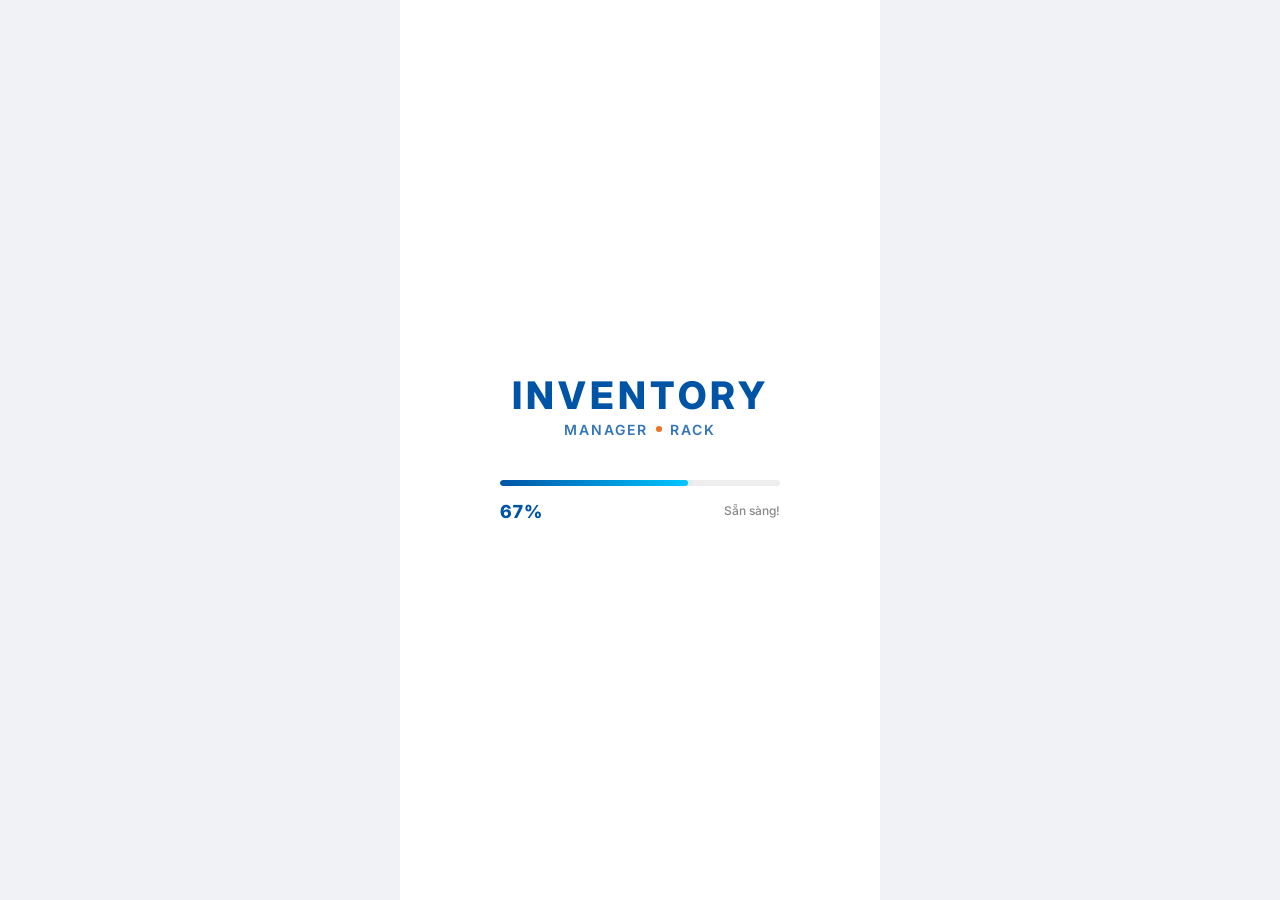
==== commit 309e5b75: "Add files via upload" ====
--- a/index.html
+++ b/index.html
@@ -17,21 +17,25 @@
         <!-- Splash Screen -->
         <section id="splash-screen" class="screen active">
             <div class="splash-content">
-                <div class="logo-container">
-                    <div class="fpt-logo">
-                        <svg width="60" height="30" viewBox="0 0 450 200" xmlns="http://www.w3.org/2000/svg">
-                            <path d="M0 0h120l30 80 30-80h120v40H180l-30 80h-30L90 40H0V0z" fill="#0054a6" />
-                            <path d="M330 0h120v40H360l-30 80h-30l30-80h-30V0z" fill="#f36f21" />
-                        </svg>
-                        <span>FPT Retail</span>
-                    </div>
-                    <div class="main-logo-text">
-                        <span class="sub-text">KHO TỔNG</span>
-                        <h1 class="brand-name">LONG CHÂU</h1>
-                    </div>
-                </div>
-            </div>
-            <div class="version-badge">RWA 1.1.39 +226 prod</div>
+                <div class="app-brand-title">
+                    <h1>INVENTORY</h1>
+                    <div class="brand-manager-line">
+                        <span>MANAGER</span>
+                        <div class="brand-dot"></div>
+                        <span>RACK</span>
+                    </div>
+                </div>
+                <!-- Loading Progress Section -->
+                <div class="loading-container">
+                    <div class="loading-bar-wrapper">
+                        <div id="loading-bar" class="loading-bar-progress"></div>
+                    </div>
+                    <div class="loading-stats">
+                        <span id="loading-percent">0%</span>
+                        <span id="loading-text">Khởi tạo hệ thống...</span>
+                    </div>
+                </div>
+            </div>
         </section>
 
         <!-- Home Screen -->
@@ -48,10 +52,14 @@
                 </div>
                 <div class="header-main">
                     <div class="user-info">
-                        <div class="user-avatar">NH</div>
+                        <div class="user-avatar">LC</div>
                         <div class="user-text">
-                            <div class="user-name">Nguyễn Tiến Hưng - 00334</div>
-                            <div class="user-sub">80001 - Tổng kho Miền Nam</div>
+                            <div class="user-name">Quản Lý Kho - Long Châu</div>
+                            <div id="serverStatus" class="user-sub"
+                                style="display: flex; align-items: center; gap: 5px;">
+                                <i class="fa-solid fa-circle" style="font-size: 8px; color: #ccc;"></i>
+                                <span>Đang kiểm tra server...</span>
+                            </div>
                         </div>
                     </div>
                     <div class="header-actions">
@@ -85,12 +93,14 @@
                                 <i class="fa-solid fa-file-import"></i>
                             </div>
                             <span class="item-label">Nhập Hàng</span>
+                            <span class="rack-count-badge" id="importTransCount">0</span>
                         </div>
                         <div class="menu-item" onclick="showTransactions('export')">
                             <div class="icon-wrapper orange">
                                 <i class="fa-solid fa-file-export"></i>
                             </div>
                             <span class="item-label">Xuất Hàng</span>
+                            <span class="rack-count-badge" id="exportTransCount">0</span>
                         </div>
                     </div>
                 </section>
@@ -156,24 +166,20 @@
                     </div>
                 </section>
 
-                <!-- Tin tức -->
+                <!-- Giao dịch gần đây -->
                 <section class="news-section">
                     <div class="section-header-row">
-                        <h3 class="news-title">Tin tức</h3>
-                        <a href="#" class="view-all">Xem tất cả <i class="fa-solid fa-chevron-right"></i></a>
-                    </div>
-                    <p class="news-subtitle">Không thể bỏ lỡ</p>
-                    <div class="news-scroll">
-                        <div class="news-card">
-                            <img src="https://img.freepik.com/free-photo/pharmacist-checking-stock-pharmacy_23-2148942918.jpg"
-                                alt="News 1">
-                        </div>
-                        <div class="news-card">
-                            <img src="https://img.freepik.com/free-photo/group-pharmacists-working-pharmacy_23-2148942935.jpg"
-                                alt="News 2">
+                        <h3 class="news-title">Giao dịch gần đây</h3>
+                        <a href="#" class="view-all" onclick="showTransactions('import')">Xem tất cả <i
+                                class="fa-solid fa-chevron-right"></i></a>
+                    </div>
+                    <div id="homeRecentTransactions" class="home-transactions-list">
+                        <div class="rack-empty-state" style="padding: 10px; font-size: 13px;">
+                            <p>Chưa có giao dịch nào.</p>
                         </div>
                     </div>
                 </section>
+
             </main>
 
             <!-- Bottom Navigation -->
@@ -469,8 +475,8 @@
                         <i class="fa-solid fa-arrow-left"></i>
                     </button>
                     <div class="modal-header-info">
-                        <h2>Cài Đặt Hệ Thống</h2>
-                        <p class="rack-count-text">Cấu hình Google Sheets</p>
+                        <h2>Quản Lý Dữ Liệu</h2>
+                        <p class="rack-count-text">Sao lưu và Reset dữ liệu máy</p>
                     </div>
                     <button class="modal-close-btn" onclick="closeSettings()">
                         <i class="fa-solid fa-times"></i>
@@ -479,17 +485,27 @@
                 <div class="rack-modal-body">
                     <div class="import-form-container">
                         <div class="form-group">
-                            <label><i class="fa-solid fa-link"></i> Web App URL (Google Sheets)</label>
-                            <input type="text" id="googleSheetsUrl"
-                                placeholder="https://script.google.com/macros/s/.../exec">
-                            <p style="font-size: 11px; color: #888; margin-top: 5px;">
-                                Dán URL Web App sau khi bạn đã Deploy Apps Script.
-                            </p>
-                        </div>
-                        <div class="form-actions" style="grid-template-columns: 1fr 1fr;">
-                            <button type="button" class="form-btn cancel-btn" onclick="closeSettings()">Hủy</button>
-                            <button type="button" class="form-btn submit-btn" onclick="saveSettings()">Lưu cấu
-                                hình</button>
+                            <label><i class="fa-solid fa-file-export"></i> Xuất dữ liệu đã sửa</label>
+                            <p style="font-size: 12px; color: #666; margin-bottom: 10px;">Lưu các thay đổi
+                                anh đã
+                                Nhập/Xuất thành file JSON để dự phòng.</p>
+                            <button class="confirm-action-btn" onclick="backupData()"
+                                style="background: linear-gradient(135deg, #0054a6, #0072bc);">
+                                <i class="fa-solid fa-download"></i> Tải xuống Backup (.json)
+                            </button>
+                        </div>
+
+                        <hr style="margin: 15px 0; border: none; border-top: 1px solid #eee;">
+
+                        <div class="form-group">
+                            <label><i class="fa-solid fa-trash-can"></i> Xóa dữ liệu chỉnh sửa</label>
+                            <p style="font-size: 12px; color: #666; margin-bottom: 10px;">Quay về dữ liệu
+                                gốc từ file
+                                JSON ban đầu.</p>
+                            <button class="confirm-action-btn" onclick="clearLocalData()"
+                                style="background: linear-gradient(135deg, #dc3545, #c82333);">
+                                <i class="fa-solid fa-rotate-left"></i> Reset Dữ Liệu
+                            </button>
                         </div>
                     </div>
                 </div>
--- a/style.css
+++ b/style.css
@@ -66,55 +66,93 @@
     align-items: center;
 }
 
-.logo-container {
-    display: flex;
-    align-items: center;
-    gap: 15px;
-}
-
-.fpt-logo {
-    display: flex;
-    flex-direction: column;
-    align-items: center;
-    border-right: 2px solid #ddd;
-    padding-right: 15px;
-}
-
-.fpt-logo span {
-    font-size: 10px;
-    font-weight: 700;
+.app-brand-title {
+    display: flex;
+    flex-direction: column;
+    align-items: center;
     color: var(--primary-blue);
-    margin-top: -5px;
-}
-
-.main-logo-text {
-    display: flex;
-    flex-direction: column;
-}
-
-.sub-text {
+    font-family: 'Inter', sans-serif;
+}
+
+.app-brand-title h1 {
+    font-size: 38px;
+    font-weight: 800;
+    letter-spacing: 4px;
+    margin: 0;
+    line-height: 1;
+}
+
+.brand-manager-line {
+    display: flex;
+    align-items: center;
+    gap: 8px;
+    margin-top: 5px;
+}
+
+.brand-manager-line span {
     font-size: 14px;
-    font-weight: 700;
+    font-weight: 600;
+    letter-spacing: 2px;
     color: var(--primary-blue);
-    letter-spacing: 1px;
-}
-
-.brand-name {
-    font-size: 28px;
+    opacity: 0.8;
+}
+
+.brand-dot {
+    width: 6px;
+    height: 6px;
+    background: var(--primary-orange);
+    border-radius: 50%;
+}
+
+/* Loading Progress Styles */
+.loading-container {
+    margin-top: 40px;
+    width: 280px;
+    display: flex;
+    flex-direction: column;
+    align-items: center;
+    gap: 12px;
+}
+
+.loading-bar-wrapper {
+    width: 100%;
+    height: 6px;
+    background: #eee;
+    border-radius: 10px;
+    overflow: hidden;
+    position: relative;
+}
+
+.loading-bar-progress {
+    position: absolute;
+    top: 0;
+    left: 0;
+    height: 100%;
+    width: 0%;
+    background: linear-gradient(90deg, #0054a6 0%, #00c6ff 100%);
+    border-radius: 10px;
+    transition: width 0.3s ease;
+    box-shadow: 0 0 10px rgba(0, 198, 255, 0.4);
+}
+
+.loading-stats {
+    width: 100%;
+    display: flex;
+    justify-content: space-between;
+    align-items: center;
+}
+
+#loading-percent {
+    font-size: 18px;
     font-weight: 800;
     color: var(--primary-blue);
-    line-height: 1;
-}
-
-.version-badge {
-    position: absolute;
-    top: 20px;
-    right: -30px;
-    background: #777;
-    color: white;
-    padding: 5px 40px;
-    font-size: 10px;
-    transform: rotate(90deg);
+    font-variant-numeric: tabular-nums;
+}
+
+#loading-text {
+    font-size: 12px;
+    color: #888;
+    font-weight: 500;
 }
 
 /* Home Screen Header */
@@ -1406,4 +1444,87 @@
         padding: 6px 8px;
         font-size: 12px;
     }
+}
+
+/* Recent Transactions on Home Screen */
+.home-transactions-list {
+    margin-top: 10px;
+    display: flex;
+    flex-direction: column;
+    gap: 8px;
+}
+
+.home-transaction-item {
+    display: flex;
+    align-items: center;
+    padding: 12px;
+    background: white;
+    border-radius: 12px;
+    box-shadow: 0 2px 8px rgba(0, 0, 0, 0.05);
+    cursor: pointer;
+    transition: transform 0.2s ease, box-shadow 0.2s ease;
+}
+
+.home-transaction-item:active {
+    transform: scale(0.98);
+}
+
+.item-icon {
+    width: 40px;
+    height: 40px;
+    border-radius: 10px;
+    display: flex;
+    align-items: center;
+    justify-content: center;
+    font-size: 18px;
+    margin-right: 12px;
+}
+
+.item-icon.blue {
+    background: rgba(0, 84, 166, 0.1);
+    color: #0054a6;
+}
+
+.item-icon.orange {
+    background: rgba(243, 111, 33, 0.1);
+    color: #f36f21;
+}
+
+.item-info {
+    flex: 1;
+    display: flex;
+    flex-direction: column;
+}
+
+.item-main {
+    display: flex;
+    justify-content: space-between;
+    align-items: baseline;
+    margin-bottom: 2px;
+}
+
+.item-loc {
+    font-weight: 700;
+    color: #333;
+    font-size: 14px;
+}
+
+.item-time {
+    font-size: 11px;
+    color: #999;
+}
+
+.item-sub {
+    font-size: 12px;
+    color: #666;
+    white-space: nowrap;
+    overflow: hidden;
+    text-overflow: ellipsis;
+    max-width: 180px;
+}
+
+.item-arrow {
+    color: #ccc;
+    font-size: 12px;
+    margin-left: 8px;
 }
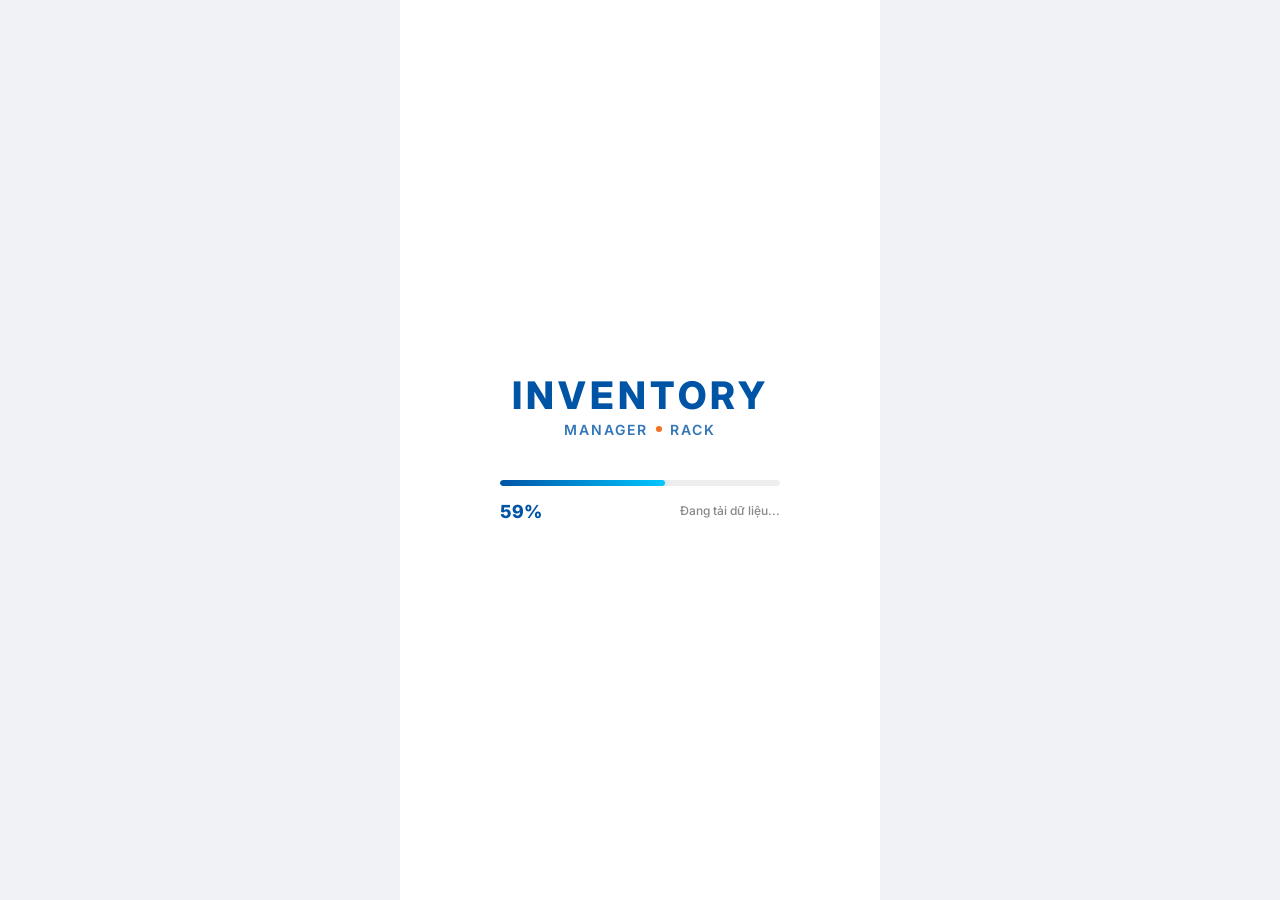
==== commit 314e9e38: "main" ====
--- a/index.html
+++ b/index.html
@@ -1,521 +1,540 @@
-<!DOCTYPE html>
-<html lang="vi">
-
-<head>
-    <meta charset="UTF-8">
-    <meta name="viewport" content="width=device-width, initial-scale=1.0, maximum-scale=1.0, user-scalable=no">
-    <title>Long Châu - Kho Tổng</title>
-    <link rel="stylesheet" href="style.css">
-    <link rel="preconnect" href="https://fonts.googleapis.com">
-    <link rel="preconnect" href="https://fonts.gstatic.com" crossorigin>
-    <link href="https://fonts.googleapis.com/css2?family=Inter:wght@400;500;600;700&display=swap" rel="stylesheet">
-    <link rel="stylesheet" href="https://cdnjs.cloudflare.com/ajax/libs/font-awesome/6.4.0/css/all.min.css">
-</head>
-
-<body>
-    <div id="app">
-        <!-- Splash Screen -->
-        <section id="splash-screen" class="screen active">
-            <div class="splash-content">
-                <div class="app-brand-title">
-                    <h1>INVENTORY</h1>
-                    <div class="brand-manager-line">
-                        <span>MANAGER</span>
-                        <div class="brand-dot"></div>
-                        <span>RACK</span>
-                    </div>
-                </div>
-                <!-- Loading Progress Section -->
-                <div class="loading-container">
-                    <div class="loading-bar-wrapper">
-                        <div id="loading-bar" class="loading-bar-progress"></div>
-                    </div>
-                    <div class="loading-stats">
-                        <span id="loading-percent">0%</span>
-                        <span id="loading-text">Khởi tạo hệ thống...</span>
-                    </div>
-                </div>
-            </div>
-        </section>
-
-        <!-- Home Screen -->
-        <section id="home-screen" class="screen">
-            <!-- Header -->
-            <header class="main-header">
-                <div class="header-decoration">
-                    <img src="https://img.freepik.com/free-vector/blue-fireworks-background_23-2147573523.jpg"
-                        alt="Decoration" class="bg-pattern">
-                    <div class="mascots">
-                        <span class="mascot snake">🐍</span>
-                        <span class="mascot robot">🤖</span>
-                    </div>
-                </div>
-                <div class="header-main">
-                    <div class="user-info">
-                        <div class="user-avatar">LC</div>
-                        <div class="user-text">
-                            <div class="user-name">Quản Lý Kho - Long Châu</div>
-                            <div id="serverStatus" class="user-sub"
-                                style="display: flex; align-items: center; gap: 5px;">
-                                <i class="fa-solid fa-circle" style="font-size: 8px; color: #ccc;"></i>
-                                <span>Đang kiểm tra server...</span>
-                            </div>
-                        </div>
-                    </div>
-                    <div class="header-actions">
-                        <button class="header-btn" onclick="openSettings()">
-                            <i class="fa-solid fa-gear"></i>
-                        </button>
-                        <button class="header-btn">
-                            <i class="fa-solid fa-right-from-bracket"></i>
-                        </button>
-                    </div>
-                </div>
-                <div class="search-bar">
-                    <i class="fa-solid fa-magnifying-glass search-icon"></i>
-                    <input type="text" placeholder="Tìm kiếm chức năng">
-                </div>
-            </header>
-
-            <main class="content-area">
-                <!-- Nhập - Xuất hàng -->
-                <section class="menu-section accordion">
-                    <div class="section-header" onclick="toggleAccordion(this)">
-                        <div class="section-title">
-                            <i class="fa-solid fa-clipboard-list"></i>
-                            <span>Nhập - Xuất hàng</span>
-                        </div>
-                        <i class="fa-solid fa-chevron-up toggle-icon"></i>
-                    </div>
-                    <div class="menu-grid accordion-content">
-                        <div class="menu-item" onclick="showTransactions('import')">
-                            <div class="icon-wrapper blue">
-                                <i class="fa-solid fa-file-import"></i>
-                            </div>
-                            <span class="item-label">Nhập Hàng</span>
-                            <span class="rack-count-badge" id="importTransCount">0</span>
-                        </div>
-                        <div class="menu-item" onclick="showTransactions('export')">
-                            <div class="icon-wrapper orange">
-                                <i class="fa-solid fa-file-export"></i>
-                            </div>
-                            <span class="item-label">Xuất Hàng</span>
-                            <span class="rack-count-badge" id="exportTransCount">0</span>
-                        </div>
-                    </div>
-                </section>
-
-                <!-- Danh Sách Nhu Cầu -->
-                <section class="menu-section accordion">
-                    <div class="section-header" onclick="toggleAccordion(this)">
-                        <div class="section-title">
-                            <i class="fa-solid fa-list-check"></i>
-                            <span>Danh Sách Nhu Cầu</span>
-                        </div>
-                        <i class="fa-solid fa-chevron-up toggle-icon"></i>
-                    </div>
-                    <div class="menu-grid accordion-content">
-                        <div class="menu-item" onclick="showDemandDetails('Kho 1')">
-                            <div class="icon-wrapper blue">
-                                <i class="fa-solid fa-warehouse"></i>
-                            </div>
-                            <span class="item-label">Kho 1</span>
-                            <span class="rack-count-badge" id="kho1Count">0</span>
-                        </div>
-                        <div class="menu-item" onclick="showDemandDetails('Kho 2')">
-                            <div class="icon-wrapper orange">
-                                <i class="fa-solid fa-warehouse"></i>
-                            </div>
-                            <span class="item-label">Kho 2</span>
-                            <span class="rack-count-badge" id="kho2Count">0</span>
-                        </div>
-                        <div class="menu-item" onclick="showDemandDetails('Thùng Nguyên')">
-                            <div class="icon-wrapper light-blue">
-                                <i class="fa-solid fa-box-open"></i>
-                            </div>
-                            <span class="item-label">Thùng Nguyên</span>
-                            <span class="rack-count-badge" id="thungNguyenCount">0</span>
-                        </div>
-                    </div>
-                </section>
-
-                <!-- Tồn Kho Location Rack -->
-                <section class="menu-section accordion">
-                    <div class="section-header" onclick="toggleAccordion(this)">
-                        <div class="section-title">
-                            <i class="fa-solid fa-boxes-stacked"></i>
-                            <span>Tồn Kho Location Rack</span>
-                        </div>
-                        <i class="fa-solid fa-chevron-up toggle-icon"></i>
-                    </div>
-                    <div class="menu-grid accordion-content">
-                        <div class="menu-item" data-rack-type="empty" onclick="showRackDetails('empty')">
-                            <div class="icon-wrapper yellow">
-                                <i class="fa-solid fa-square"></i>
-                            </div>
-                            <span class="item-label">Vị Trí Trống</span>
-                            <span class="rack-count-badge" id="emptyRackCount">0</span>
-                        </div>
-                        <div class="menu-item" data-rack-type="occupied" onclick="showRackDetails('occupied')">
-                            <div class="icon-wrapper blue-dark">
-                                <i class="fa-solid fa-square-check"></i>
-                            </div>
-                            <span class="item-label">Vị Trí Có Hàng</span>
-                            <span class="rack-count-badge" id="occupiedRackCount">0</span>
-                        </div>
-                    </div>
-                </section>
-
-                <!-- Giao dịch gần đây -->
-                <section class="news-section">
-                    <div class="section-header-row">
-                        <h3 class="news-title">Giao dịch gần đây</h3>
-                        <a href="#" class="view-all" onclick="showTransactions('import')">Xem tất cả <i
-                                class="fa-solid fa-chevron-right"></i></a>
-                    </div>
-                    <div id="homeRecentTransactions" class="home-transactions-list">
-                        <div class="rack-empty-state" style="padding: 10px; font-size: 13px;">
-                            <p>Chưa có giao dịch nào.</p>
-                        </div>
-                    </div>
-                </section>
-
-            </main>
-
-            <!-- Bottom Navigation -->
-            <nav class="bottom-nav">
-                <a href="#" class="nav-item active">
-                    <i class="fa-solid fa-house"></i>
-                    <span>Trang chủ</span>
-                </a>
-                <a href="#" class="nav-item">
-                    <i class="fa-solid fa-magnifying-glass"></i>
-                    <span>Tra cứu tồn</span>
-                </a>
-                <a href="#" class="nav-item">
-                    <i class="fa-solid fa-bell"></i>
-                    <span>Thông báo</span>
-                </a>
-                <a href="#" class="nav-item">
-                    <i class="fa-solid fa-user"></i>
-                    <span>Nhân viên</span>
-                </a>
-            </nav>
-        </section>
-
-        <!-- Rack Details Modal -->
-        <div id="rackDetailsModal" class="rack-modal">
-            <div class="rack-modal-content">
-                <div class="rack-modal-header">
-                    <button class="modal-back-btn" onclick="closeRackModal()">
-                        <i class="fa-solid fa-arrow-left"></i>
-                    </button>
-                    <div class="modal-header-info">
-                        <h2 id="rackModalTitle">Chi Tiết Vị Trí</h2>
-                        <p id="rackModalSubtitle" class="rack-count-text">0 vị trí</p>
-                    </div>
-                    <button class="modal-close-btn" onclick="closeRackModal()">
-                        <i class="fa-solid fa-times"></i>
-                    </button>
-                </div>
-                <div class="rack-modal-body">
-                    <!-- Filter Bar -->
-                    <div class="rack-filter-bar">
-                        <div class="filter-group">
-                            <label>Dãy</label>
-                            <select id="filterAisle" onchange="applyRackFilters()">
-                                <option value="">Tất cả</option>
-                            </select>
-                        </div>
-                        <div class="filter-group">
-                            <label>Cột</label>
-                            <select id="filterColumn" onchange="applyRackFilters()">
-                                <option value="">Tất cả</option>
-                            </select>
-                        </div>
-                        <div class="filter-group">
-                            <label>Tầng</label>
-                            <select id="filterLevel" onchange="applyRackFilters()">
-                                <option value="">Tất cả</option>
-                            </select>
-                        </div>
-                    </div>
-
-                    <div id="rackCardsContainer" class="rack-cards-grid">
-                        <!-- Cards will be dynamically inserted here -->
-                    </div>
-                </div>
-            </div>
-        </div>
-
-        <!-- Location Detail Modal -->
-        <div id="locationDetailModal" class="rack-modal">
-            <div class="rack-modal-content">
-                <div class="rack-modal-header">
-                    <button class="modal-back-btn" onclick="closeLocationDetailModal()">
-                        <i class="fa-solid fa-arrow-left"></i>
-                    </button>
-                    <div class="modal-header-info">
-                        <h2 id="locationDetailTitle">Chi Tiết Vị Trí</h2>
-                        <p id="locationDetailSubtitle" class="rack-count-text"></p>
-                    </div>
-                    <button class="modal-close-btn" onclick="closeLocationDetailModal()">
-                        <i class="fa-solid fa-times"></i>
-                    </button>
-                </div>
-                <div class="rack-modal-body">
-                    <div id="locationDetailContent" class="location-detail-container">
-                        <!-- Detail content will be dynamically inserted here -->
-                    </div>
-                </div>
-            </div>
-        </div>
-
-        <!-- Export Confirmation Modal -->
-        <div id="exportConfirmModal" class="rack-modal">
-            <div class="rack-modal-content">
-                <div class="rack-modal-header">
-                    <button class="modal-back-btn" onclick="closeExportConfirmModal()">
-                        <i class="fa-solid fa-arrow-left"></i>
-                    </button>
-                    <div class="modal-header-info">
-                        <h2>Xác Nhận Xuất Hàng</h2>
-                        <p id="exportConfirmLocation" class="rack-count-text"></p>
-                    </div>
-                    <button class="modal-close-btn" onclick="closeExportConfirmModal()">
-                        <i class="fa-solid fa-times"></i>
-                    </button>
-                </div>
-                <div class="rack-modal-body">
-                    <div class="qr-container">
-                        <div class="qr-item">
-                            <div id="qrLocation" class="qr-code"></div>
-                            <span>QR Vị Trí</span>
-                        </div>
-                        <div class="qr-item">
-                            <div id="qrPallet" class="qr-code"></div>
-                            <span>QR Pallet</span>
-                        </div>
-                    </div>
-                    <div id="exportConfirmDetails" class="export-details-summary">
-                        <!-- Summary info -->
-                    </div>
-                    <button class="confirm-action-btn" id="finalConfirmExportBtn">
-                        <i class="fa-solid fa-check-circle"></i>
-                        <span>Xác nhận xuất</span>
-                    </button>
-                </div>
-            </div>
-        </div>
-
-        <!-- Transactions Modal -->
-        <div id="transactionsModal" class="rack-modal">
-            <div class="rack-modal-content">
-                <div class="rack-modal-header">
-                    <button class="modal-back-btn" onclick="closeTransactionsModal()">
-                        <i class="fa-solid fa-arrow-left"></i>
-                    </button>
-                    <div class="modal-header-info">
-                        <h2 id="transactionsModalTitle">Lịch Sử Giao Dịch</h2>
-                        <p id="transactionsModalSubtitle" class="rack-count-text">Hôm nay</p>
-                    </div>
-                    <button class="modal-close-btn" onclick="closeTransactionsModal()">
-                        <i class="fa-solid fa-times"></i>
-                    </button>
-                </div>
-                <div class="rack-modal-body">
-                    <div id="transactionsContainer" class="transactions-list">
-                        <!-- Transactions will be dynamically inserted here -->
-                    </div>
-                </div>
-            </div>
-        </div>
-        <!-- Import Form Modal -->
-        <div id="importFormModal" class="rack-modal">
-            <div class="rack-modal-content">
-                <div class="rack-modal-header">
-                    <button class="modal-back-btn" onclick="closeImportFormModal()">
-                        <i class="fa-solid fa-arrow-left"></i>
-                    </button>
-                    <div class="modal-header-info">
-                        <h2>Nhập Hàng Vào Vị Trí</h2>
-                        <p id="importFormLocation" class="rack-count-text"></p>
-                    </div>
-                    <button class="modal-close-btn" onclick="closeImportFormModal()">
-                        <i class="fa-solid fa-times"></i>
-                    </button>
-                </div>
-                <div class="rack-modal-body">
-                    <form id="importForm" class="import-form-container" onsubmit="event.preventDefault();">
-                        <div class="form-group">
-                            <label><i class="fa-solid fa-location-dot"></i> Vị trí</label>
-                            <input type="text" id="impLocation" readonly class="readonly-input">
-                        </div>
-
-                        <div class="form-group">
-                            <label><i class="fa-solid fa-pallet"></i> Số Pallet</label>
-                            <div class="input-with-icon">
-                                <input type="text" id="impPallet" placeholder="Nhập hoặc quét mã Pallet">
-                                <button type="button" class="icon-btn scanner-btn"><i
-                                        class="fa-solid fa-camera"></i></button>
-                            </div>
-                        </div>
-
-                        <div class="form-group">
-                            <label><i class="fa-solid fa-barcode"></i> Barcode</label>
-                            <div class="input-with-icon">
-                                <input type="text" id="impBarcode" placeholder="Quét hoặc nhập Barcode"
-                                    oninput="lookupByBarcode(this.value)">
-                                <button type="button" class="icon-btn scanner-btn"><i
-                                        class="fa-solid fa-camera"></i></button>
-                            </div>
-                        </div>
-
-                        <div class="form-row">
-                            <div class="form-group">
-                                <label>Mã Sản Phẩm</label>
-                                <input type="text" id="impProductCode" placeholder="Nhập mã SP"
-                                    oninput="lookupByProductCode(this.value)">
-                            </div>
-                        </div>
-
-                        <div class="form-group">
-                            <label>Tên Sản Phẩm</label>
-                            <input type="text" id="impProductName" placeholder="Nhập tên SP"
-                                oninput="lookupByProductName(this.value)">
-                        </div>
-
-                        <div class="form-row">
-                            <div class="form-group">
-                                <label>Lot</label>
-                                <input type="text" id="impLot" placeholder="Nhập số Lot">
-                            </div>
-                            <div class="form-group">
-                                <label>Date (dd/mm/yyyy)</label>
-                                <input type="text" id="impDate" placeholder="31/12/2025">
-                            </div>
-                        </div>
-
-                        <div class="form-row">
-                            <div class="form-group">
-                                <label>Quy cách</label>
-                                <input type="number" id="impSpec" placeholder="0" oninput="calculateQuantity()">
-                            </div>
-                            <div class="form-group">
-                                <label>Chuẩn Rack</label>
-                                <input type="number" id="impRackStd" placeholder="0" oninput="calculateQuantity()">
-                            </div>
-                        </div>
-
-                        <div class="form-row">
-                            <div class="form-group">
-                                <label>Số lượng</label>
-                                <input type="number" id="impQuantity" placeholder="0">
-                            </div>
-                            <div class="form-group">
-                                <label>ĐVT</label>
-                                <input type="text" id="impUnit" placeholder="Thùng/Hộp">
-                            </div>
-                        </div>
-
-                        <div class="form-actions">
-                            <button type="button" class="form-btn cancel-btn"
-                                onclick="closeImportFormModal()">Hủy</button>
-                            <button type="button" class="form-btn reset-btn" onclick="resetImportForm()">Nhập
-                                lại</button>
-                            <button type="button" class="form-btn submit-btn" onclick="submitImport()">Nhập
-                                hàng</button>
-                        </div>
-                    </form>
-                </div>
-            </div>
-        </div>
-
-        <!-- Import Confirmation Modal -->
-        <div id="importConfirmModal" class="rack-modal">
-            <div class="rack-modal-content">
-                <div class="rack-modal-header">
-                    <button class="modal-back-btn" onclick="closeImportConfirmModal()">
-                        <i class="fa-solid fa-arrow-left"></i>
-                    </button>
-                    <div class="modal-header-info">
-                        <h2>Xác Nhận Nhập Hàng Thành Công</h2>
-                        <p id="importConfirmLocation" class="rack-count-text"></p>
-                    </div>
-                    <button class="modal-close-btn" onclick="closeImportConfirmModal()">
-                        <i class="fa-solid fa-times"></i>
-                    </button>
-                </div>
-                <div class="rack-modal-body">
-                    <div class="qr-container">
-                        <div class="qr-item">
-                            <div id="impQrLocation" class="qr-code"></div>
-                            <span>QR Vị Trí</span>
-                        </div>
-                        <div class="qr-item">
-                            <div id="impQrPallet" class="qr-code"></div>
-                            <span>QR Pallet</span>
-                        </div>
-                    </div>
-                    <div id="importConfirmDetails" class="export-details-summary">
-                        <!-- Summary info -->
-                    </div>
-                    <button class="confirm-action-btn success" onclick="closeImportConfirmModal()">
-                        <i class="fa-solid fa-check-circle"></i>
-                        <span>Hoàn tất</span>
-                    </button>
-                </div>
-            </div>
-        </div>
-        <!-- Settings Modal -->
-        <div id="settingsModal" class="rack-modal">
-            <div class="rack-modal-content">
-                <div class="rack-modal-header">
-                    <button class="modal-back-btn" onclick="closeSettings()">
-                        <i class="fa-solid fa-arrow-left"></i>
-                    </button>
-                    <div class="modal-header-info">
-                        <h2>Quản Lý Dữ Liệu</h2>
-                        <p class="rack-count-text">Sao lưu và Reset dữ liệu máy</p>
-                    </div>
-                    <button class="modal-close-btn" onclick="closeSettings()">
-                        <i class="fa-solid fa-times"></i>
-                    </button>
-                </div>
-                <div class="rack-modal-body">
-                    <div class="import-form-container">
-                        <div class="form-group">
-                            <label><i class="fa-solid fa-file-export"></i> Xuất dữ liệu đã sửa</label>
-                            <p style="font-size: 12px; color: #666; margin-bottom: 10px;">Lưu các thay đổi
-                                anh đã
-                                Nhập/Xuất thành file JSON để dự phòng.</p>
-                            <button class="confirm-action-btn" onclick="backupData()"
-                                style="background: linear-gradient(135deg, #0054a6, #0072bc);">
-                                <i class="fa-solid fa-download"></i> Tải xuống Backup (.json)
-                            </button>
-                        </div>
-
-                        <hr style="margin: 15px 0; border: none; border-top: 1px solid #eee;">
-
-                        <div class="form-group">
-                            <label><i class="fa-solid fa-trash-can"></i> Xóa dữ liệu chỉnh sửa</label>
-                            <p style="font-size: 12px; color: #666; margin-bottom: 10px;">Quay về dữ liệu
-                                gốc từ file
-                                JSON ban đầu.</p>
-                            <button class="confirm-action-btn" onclick="clearLocalData()"
-                                style="background: linear-gradient(135deg, #dc3545, #c82333);">
-                                <i class="fa-solid fa-rotate-left"></i> Reset Dữ Liệu
-                            </button>
-                        </div>
-                    </div>
-                </div>
-            </div>
-        </div>
-    </div>
-    <script src="https://cdnjs.cloudflare.com/ajax/libs/qrcodejs/1.0.0/qrcode.min.js"></script>
-
-    <script src="db.js"></script>
-    <script src="script.js"></script>
-</body>
-
+<!DOCTYPE html>
+<html lang="vi">
+
+<head>
+    <meta charset="UTF-8">
+    <meta name="viewport" content="width=device-width, initial-scale=1.0, maximum-scale=1.0, user-scalable=no">
+    <title>Long Châu - Kho Tổng</title>
+    <link rel="stylesheet" href="style.css">
+    <link rel="preconnect" href="https://fonts.googleapis.com">
+    <link rel="preconnect" href="https://fonts.gstatic.com" crossorigin>
+    <link href="https://fonts.googleapis.com/css2?family=Inter:wght@400;500;600;700&display=swap" rel="stylesheet">
+    <link rel="stylesheet" href="https://cdnjs.cloudflare.com/ajax/libs/font-awesome/6.4.0/css/all.min.css">
+</head>
+
+<body>
+    <div id="app">
+        <!-- Splash Screen -->
+        <section id="splash-screen" class="screen active">
+            <div class="splash-content">
+                <div class="app-brand-title">
+                    <h1>INVENTORY</h1>
+                    <div class="brand-manager-line">
+                        <span>MANAGER</span>
+                        <div class="brand-dot"></div>
+                        <span>RACK</span>
+                    </div>
+                </div>
+                <!-- Loading Progress Section -->
+                <div class="loading-container">
+                    <div class="loading-bar-wrapper">
+                        <div id="loading-bar" class="loading-bar-progress"></div>
+                    </div>
+                    <div class="loading-stats">
+                        <span id="loading-percent">0%</span>
+                        <span id="loading-text">Khởi tạo hệ thống...</span>
+                    </div>
+                </div>
+            </div>
+        </section>
+
+        <!-- Home Screen -->
+        <section id="home-screen" class="screen">
+            <!-- Header -->
+            <header class="main-header">
+                <div class="header-decoration">
+                    <img src="https://img.freepik.com/free-vector/blue-fireworks-background_23-2147573523.jpg"
+                        alt="Decoration" class="bg-pattern">
+                    <div class="mascots">
+                        <span class="mascot snake">🐍</span>
+                        <span class="mascot robot">🤖</span>
+                    </div>
+                </div>
+                <div class="header-main">
+                    <div class="user-info">
+                        <div class="user-avatar">LC</div>
+                        <div class="user-text">
+                            <div class="user-name">Quản Lý Kho - Long Châu</div>
+                            <div id="serverStatus" class="user-sub"
+                                style="display: flex; align-items: center; gap: 5px;">
+                                <i class="fa-solid fa-circle" style="font-size: 8px; color: #ccc;"></i>
+                                <span>Đang kiểm tra server...</span>
+                            </div>
+                        </div>
+                    </div>
+                    <div class="header-actions">
+                        <button class="header-btn" onclick="openSettings()">
+                            <i class="fa-solid fa-gear"></i>
+                        </button>
+                        <button class="header-btn">
+                            <i class="fa-solid fa-right-from-bracket"></i>
+                        </button>
+                    </div>
+                </div>
+                <div class="search-bar">
+                    <i class="fa-solid fa-magnifying-glass search-icon"></i>
+                    <input type="text" placeholder="Tìm kiếm chức năng">
+                </div>
+            </header>
+
+            <main class="content-area">
+                <!-- Nhập - Xuất hàng -->
+                <section class="menu-section accordion">
+                    <div class="section-header" onclick="toggleAccordion(this)">
+                        <div class="section-title">
+                            <i class="fa-solid fa-clipboard-list"></i>
+                            <span>Nhập - Xuất hàng</span>
+                        </div>
+                        <i class="fa-solid fa-chevron-up toggle-icon"></i>
+                    </div>
+                    <div class="menu-grid accordion-content">
+                        <div class="menu-item" onclick="showTransactions('import')">
+                            <div class="icon-wrapper blue">
+                                <i class="fa-solid fa-file-import"></i>
+                            </div>
+                            <span class="item-label">Nhập Hàng</span>
+                            <span class="rack-count-badge" id="importTransCount">0</span>
+                        </div>
+                        <div class="menu-item" onclick="showTransactions('export')">
+                            <div class="icon-wrapper orange">
+                                <i class="fa-solid fa-file-export"></i>
+                            </div>
+                            <span class="item-label">Xuất Hàng</span>
+                            <span class="rack-count-badge" id="exportTransCount">0</span>
+                        </div>
+                    </div>
+                </section>
+
+                <!-- Danh Sách Nhu Cầu -->
+                <section class="menu-section accordion">
+                    <div class="section-header" onclick="toggleAccordion(this)">
+                        <div class="section-title">
+                            <i class="fa-solid fa-list-check"></i>
+                            <span>Danh Sách Nhu Cầu</span>
+                        </div>
+                        <i class="fa-solid fa-chevron-up toggle-icon"></i>
+                    </div>
+                    <div class="menu-grid accordion-content">
+                        <div class="menu-item" onclick="showDemandDetails('Kho 1')">
+                            <div class="icon-wrapper blue">
+                                <i class="fa-solid fa-warehouse"></i>
+                            </div>
+                            <span class="item-label">Kho 1</span>
+                            <span class="rack-count-badge" id="kho1Count">0</span>
+                        </div>
+                        <div class="menu-item" onclick="showDemandDetails('Kho 2')">
+                            <div class="icon-wrapper orange">
+                                <i class="fa-solid fa-warehouse"></i>
+                            </div>
+                            <span class="item-label">Kho 2</span>
+                            <span class="rack-count-badge" id="kho2Count">0</span>
+                        </div>
+                        <div class="menu-item" onclick="showDemandDetails('Thùng Nguyên')">
+                            <div class="icon-wrapper light-blue">
+                                <i class="fa-solid fa-box-open"></i>
+                            </div>
+                            <span class="item-label">Thùng Nguyên</span>
+                            <span class="rack-count-badge" id="thungNguyenCount">0</span>
+                        </div>
+                    </div>
+                </section>
+
+                <!-- Tồn Kho Location Rack -->
+                <section class="menu-section accordion">
+                    <div class="section-header" onclick="toggleAccordion(this)">
+                        <div class="section-title">
+                            <i class="fa-solid fa-boxes-stacked"></i>
+                            <span>Tồn Kho Location Rack</span>
+                        </div>
+                        <i class="fa-solid fa-chevron-up toggle-icon"></i>
+                    </div>
+                    <div class="menu-grid accordion-content">
+                        <div class="menu-item" data-rack-type="empty" onclick="showRackDetails('empty')">
+                            <div class="icon-wrapper yellow">
+                                <i class="fa-solid fa-square"></i>
+                            </div>
+                            <span class="item-label">Vị Trí Trống</span>
+                            <span class="rack-count-badge" id="emptyRackCount">0</span>
+                        </div>
+                        <div class="menu-item" data-rack-type="occupied" onclick="showRackDetails('occupied')">
+                            <div class="icon-wrapper blue-dark">
+                                <i class="fa-solid fa-square-check"></i>
+                            </div>
+                            <span class="item-label">Vị Trí Có Hàng</span>
+                            <span class="rack-count-badge" id="occupiedRackCount">0</span>
+                        </div>
+                    </div>
+                </section>
+
+                <!-- Giao dịch gần đây -->
+                <section class="news-section">
+                    <div class="section-header-row">
+                        <h3 class="news-title">Giao dịch gần đây</h3>
+                        <a href="#" class="view-all" onclick="showTransactions('import')">Xem tất cả <i
+                                class="fa-solid fa-chevron-right"></i></a>
+                    </div>
+                    <div id="homeRecentTransactions" class="home-transactions-list">
+                        <div class="rack-empty-state" style="padding: 10px; font-size: 13px;">
+                            <p>Chưa có giao dịch nào.</p>
+                        </div>
+                    </div>
+                </section>
+
+            </main>
+
+            <!-- Bottom Navigation -->
+            <nav class="bottom-nav">
+                <a href="#" class="nav-item active">
+                    <i class="fa-solid fa-house"></i>
+                    <span>Trang chủ</span>
+                </a>
+                <a href="#" class="nav-item">
+                    <i class="fa-solid fa-magnifying-glass"></i>
+                    <span>Tra cứu tồn</span>
+                </a>
+                <a href="#" class="nav-item">
+                    <i class="fa-solid fa-bell"></i>
+                    <span>Thông báo</span>
+                </a>
+                <a href="#" class="nav-item">
+                    <i class="fa-solid fa-user"></i>
+                    <span>Nhân viên</span>
+                </a>
+            </nav>
+        </section>
+
+        <!-- Rack Details Modal -->
+        <div id="rackDetailsModal" class="rack-modal">
+            <div class="rack-modal-content">
+                <div class="rack-modal-header">
+                    <button class="modal-back-btn" onclick="closeRackModal()">
+                        <i class="fa-solid fa-arrow-left"></i>
+                    </button>
+                    <div class="modal-header-info">
+                        <h2 id="rackModalTitle">Chi Tiết Vị Trí</h2>
+                        <p id="rackModalSubtitle" class="rack-count-text">0 vị trí</p>
+                    </div>
+                    <button class="modal-close-btn" onclick="closeRackModal()">
+                        <i class="fa-solid fa-times"></i>
+                    </button>
+                </div>
+                <div class="rack-modal-body">
+                    <!-- Filter Bar -->
+                    <div class="rack-filter-bar">
+                        <div class="filter-group">
+                            <label>Dãy</label>
+                            <select id="filterAisle" onchange="applyRackFilters()">
+                                <option value="">Tất cả</option>
+                            </select>
+                        </div>
+                        <div class="filter-group">
+                            <label>Cột</label>
+                            <select id="filterColumn" onchange="applyRackFilters()">
+                                <option value="">Tất cả</option>
+                            </select>
+                        </div>
+                        <div class="filter-group">
+                            <label>Tầng</label>
+                            <select id="filterLevel" onchange="applyRackFilters()">
+                                <option value="">Tất cả</option>
+                            </select>
+                        </div>
+                    </div>
+
+                    <div id="rackCardsContainer" class="rack-cards-grid">
+                        <!-- Cards will be dynamically inserted here -->
+                    </div>
+                </div>
+            </div>
+        </div>
+
+        <!-- Location Detail Modal -->
+        <div id="locationDetailModal" class="rack-modal">
+            <div class="rack-modal-content">
+                <div class="rack-modal-header">
+                    <button class="modal-back-btn" onclick="closeLocationDetailModal()">
+                        <i class="fa-solid fa-arrow-left"></i>
+                    </button>
+                    <div class="modal-header-info">
+                        <h2 id="locationDetailTitle">Chi Tiết Vị Trí</h2>
+                        <p id="locationDetailSubtitle" class="rack-count-text"></p>
+                    </div>
+                    <button class="modal-close-btn" onclick="closeLocationDetailModal()">
+                        <i class="fa-solid fa-times"></i>
+                    </button>
+                </div>
+                <div class="rack-modal-body">
+                    <div id="locationDetailContent" class="location-detail-container">
+                        <!-- Detail content will be dynamically inserted here -->
+                    </div>
+                </div>
+            </div>
+        </div>
+
+        <!-- Export Confirmation Modal -->
+        <div id="exportConfirmModal" class="rack-modal">
+            <div class="rack-modal-content">
+                <div class="rack-modal-header">
+                    <button class="modal-back-btn" onclick="closeExportConfirmModal()">
+                        <i class="fa-solid fa-arrow-left"></i>
+                    </button>
+                    <div class="modal-header-info">
+                        <h2>Xác Nhận Xuất Hàng</h2>
+                        <p id="exportConfirmLocation" class="rack-count-text"></p>
+                    </div>
+                    <button class="modal-close-btn" onclick="closeExportConfirmModal()">
+                        <i class="fa-solid fa-times"></i>
+                    </button>
+                </div>
+                <div class="rack-modal-body">
+                    <div class="qr-container">
+                        <div class="qr-item">
+                            <div id="qrLocation" class="qr-code"></div>
+                            <span>QR Vị Trí</span>
+                        </div>
+                        <div class="qr-item">
+                            <div id="qrPallet" class="qr-code"></div>
+                            <span>QR Pallet</span>
+                        </div>
+                    </div>
+                    <div id="exportConfirmDetails" class="export-details-summary">
+                        <!-- Summary info -->
+                    </div>
+                    <button class="confirm-action-btn" id="finalConfirmExportBtn">
+                        <i class="fa-solid fa-check-circle"></i>
+                        <span>Xác nhận xuất</span>
+                    </button>
+                </div>
+            </div>
+        </div>
+
+        <!-- Transactions Modal -->
+        <div id="transactionsModal" class="rack-modal">
+            <div class="rack-modal-content">
+                <div class="rack-modal-header">
+                    <button class="modal-back-btn" onclick="closeTransactionsModal()">
+                        <i class="fa-solid fa-arrow-left"></i>
+                    </button>
+                    <div class="modal-header-info">
+                        <h2 id="transactionsModalTitle">Lịch Sử Giao Dịch</h2>
+                        <p id="transactionsModalSubtitle" class="rack-count-text">Hôm nay</p>
+                    </div>
+                    <button class="modal-close-btn" onclick="closeTransactionsModal()">
+                        <i class="fa-solid fa-times"></i>
+                    </button>
+                </div>
+                <div class="rack-modal-body">
+                    <div id="transactionsContainer" class="transactions-list">
+                        <!-- Transactions will be dynamically inserted here -->
+                    </div>
+                </div>
+            </div>
+        </div>
+        <!-- Import Form Modal -->
+        <div id="importFormModal" class="rack-modal">
+            <div class="rack-modal-content">
+                <div class="rack-modal-header">
+                    <button class="modal-back-btn" onclick="closeImportFormModal()">
+                        <i class="fa-solid fa-arrow-left"></i>
+                    </button>
+                    <div class="modal-header-info">
+                        <h2>Nhập Hàng Vào Vị Trí</h2>
+                        <p id="importFormLocation" class="rack-count-text"></p>
+                    </div>
+                    <button class="modal-close-btn" onclick="closeImportFormModal()">
+                        <i class="fa-solid fa-times"></i>
+                    </button>
+                </div>
+                <div class="rack-modal-body">
+                    <form id="importForm" class="import-form-container" onsubmit="event.preventDefault();">
+                        <div class="form-group">
+                            <label><i class="fa-solid fa-location-dot"></i> Vị trí</label>
+                            <input type="text" id="impLocation" readonly class="readonly-input">
+                        </div>
+
+                        <div class="form-group">
+                            <label><i class="fa-solid fa-pallet"></i> Số Pallet</label>
+                            <div class="input-with-icon">
+                                <input type="text" id="impPallet" placeholder="Nhập hoặc quét mã Pallet">
+                                <button type="button" class="icon-btn scanner-btn"><i
+                                        class="fa-solid fa-camera"></i></button>
+                            </div>
+                        </div>
+
+                        <div class="form-group">
+                            <label><i class="fa-solid fa-barcode"></i> Barcode</label>
+                            <div class="input-with-icon">
+                                <input type="text" id="impBarcode" placeholder="Quét hoặc nhập Barcode"
+                                    oninput="lookupByBarcode(this.value)">
+                                <button type="button" class="icon-btn scanner-btn"><i
+                                        class="fa-solid fa-camera"></i></button>
+                            </div>
+                        </div>
+
+                        <div class="form-row">
+                            <div class="form-group">
+                                <label>Mã Sản Phẩm</label>
+                                <input type="text" id="impProductCode" placeholder="Nhập mã SP"
+                                    oninput="lookupByProductCode(this.value)">
+                            </div>
+                        </div>
+
+                        <div class="form-group">
+                            <label>Tên Sản Phẩm</label>
+                            <input type="text" id="impProductName" placeholder="Nhập tên SP"
+                                oninput="lookupByProductName(this.value)">
+                        </div>
+
+                        <div class="form-row">
+                            <div class="form-group">
+                                <label>Lot</label>
+                                <input type="text" id="impLot" placeholder="Nhập số Lot">
+                            </div>
+                            <div class="form-group">
+                                <label>Date (dd/mm/yyyy)</label>
+                                <input type="text" id="impDate" placeholder="31/12/2025">
+                            </div>
+                        </div>
+
+                        <div class="form-row">
+                            <div class="form-group">
+                                <label>Quy cách</label>
+                                <input type="number" id="impSpec" placeholder="0" oninput="calculateQuantity()">
+                            </div>
+                            <div class="form-group">
+                                <label>Chuẩn Rack</label>
+                                <input type="number" id="impRackStd" placeholder="0" oninput="calculateQuantity()">
+                            </div>
+                        </div>
+
+                        <div class="form-row">
+                            <div class="form-group">
+                                <label>Số lượng</label>
+                                <input type="number" id="impQuantity" placeholder="0">
+                            </div>
+                            <div class="form-group">
+                                <label>ĐVT</label>
+                                <input type="text" id="impUnit" placeholder="Thùng/Hộp">
+                            </div>
+                        </div>
+
+                        <div class="form-actions">
+                            <button type="button" class="form-btn cancel-btn"
+                                onclick="closeImportFormModal()">Hủy</button>
+                            <button type="button" class="form-btn reset-btn" onclick="resetImportForm()">Nhập
+                                lại</button>
+                            <button type="button" class="form-btn submit-btn" onclick="submitImport()">Nhập
+                                hàng</button>
+                        </div>
+                    </form>
+                </div>
+            </div>
+        </div>
+
+        <!-- Import Confirmation Modal -->
+        <div id="importConfirmModal" class="rack-modal">
+            <div class="rack-modal-content">
+                <div class="rack-modal-header">
+                    <button class="modal-back-btn" onclick="closeImportConfirmModal()">
+                        <i class="fa-solid fa-arrow-left"></i>
+                    </button>
+                    <div class="modal-header-info">
+                        <h2>Xác Nhận Nhập Hàng Thành Công</h2>
+                        <p id="importConfirmLocation" class="rack-count-text"></p>
+                    </div>
+                    <button class="modal-close-btn" onclick="closeImportConfirmModal()">
+                        <i class="fa-solid fa-times"></i>
+                    </button>
+                </div>
+                <div class="rack-modal-body">
+                    <div class="qr-container">
+                        <div class="qr-item">
+                            <div id="impQrLocation" class="qr-code"></div>
+                            <span>QR Vị Trí</span>
+                        </div>
+                        <div class="qr-item">
+                            <div id="impQrPallet" class="qr-code"></div>
+                            <span>QR Pallet</span>
+                        </div>
+                    </div>
+                    <div id="importConfirmDetails" class="export-details-summary">
+                        <!-- Summary info -->
+                    </div>
+                    <button class="confirm-action-btn success" onclick="closeImportConfirmModal()">
+                        <i class="fa-solid fa-check-circle"></i>
+                        <span>Hoàn tất</span>
+                    </button>
+                </div>
+            </div>
+        </div>
+        <!-- Settings Modal -->
+        <div id="settingsModal" class="rack-modal">
+            <div class="rack-modal-content">
+                <div class="rack-modal-header">
+                    <button class="modal-back-btn" onclick="closeSettings()">
+                        <i class="fa-solid fa-arrow-left"></i>
+                    </button>
+                    <div class="modal-header-info">
+                        <h2>Quản Lý Dữ Liệu</h2>
+                        <p class="rack-count-text">Sao lưu và Reset dữ liệu máy</p>
+                    </div>
+                    <button class="modal-close-btn" onclick="closeSettings()">
+                        <i class="fa-solid fa-times"></i>
+                    </button>
+                </div>
+                <div class="rack-modal-body">
+                    <div class="import-form-container">
+                        <div class="form-group">
+                            <label><i class="fa-solid fa-file-export"></i> Xuất dữ liệu đã sửa</label>
+                            <p style="font-size: 12px; color: #666; margin-bottom: 10px;">Lưu các thay đổi
+                                anh đã
+                                Nhập/Xuất thành file JSON để dự phòng.</p>
+                            <button class="confirm-action-btn" onclick="backupData()"
+                                style="background: linear-gradient(135deg, #0054a6, #0072bc);">
+                                <i class="fa-solid fa-download"></i> Tải xuống Backup (.json)
+                            </button>
+                        </div>
+
+                        <hr style="margin: 15px 0; border: none; border-top: 1px solid #eee;">
+
+                        <div class="form-group">
+                            <label><i class="fa-solid fa-trash-can"></i> Xóa dữ liệu chỉnh sửa</label>
+                            <p style="font-size: 12px; color: #666; margin-bottom: 10px;">Quay về dữ liệu
+                                gốc từ file
+                                JSON ban đầu.</p>
+                            <button class="confirm-action-btn" onclick="clearLocalData()"
+                                style="background: linear-gradient(135deg, #dc3545, #c82333);">
+                                <i class="fa-solid fa-rotate-left"></i> Reset Dữ Liệu
+                            </button>
+                        </div>
+                    </div>
+                </div>
+            </div>
+        </div>
+    </div>
+	<div id="transactionDetailModal" class="rack-modal">
+    <div class="rack-modal-content">
+        <div class="rack-modal-header">
+            <button class="modal-back-btn" onclick="closeTransactionDetailModal()">
+                <i class="fa-solid fa-arrow-left"></i>
+            </button>
+            <div class="modal-header-info">
+                <h2 id="transactionDetailTitle">Chi Tiết Giao Dịch</h2>
+                <p id="transactionDetailSubtitle" class="rack-count-text"></p>
+            </div>
+            <button class="modal-close-btn" onclick="closeTransactionDetailModal()">
+                <i class="fa-solid fa-times"></i>
+            </button>
+        </div>
+        <div id="transactionDetailBody" class="rack-modal-body">
+            <!-- Transaction slip content will be dynamically inserted here -->
+        </div>
+    </div>
+</div>
+    <script src="https://cdnjs.cloudflare.com/ajax/libs/qrcodejs/1.0.0/qrcode.min.js"></script>
+
+    <script src="db.js"></script>
+    <script src="script.js"></script>
+</body>
+
 </html>
